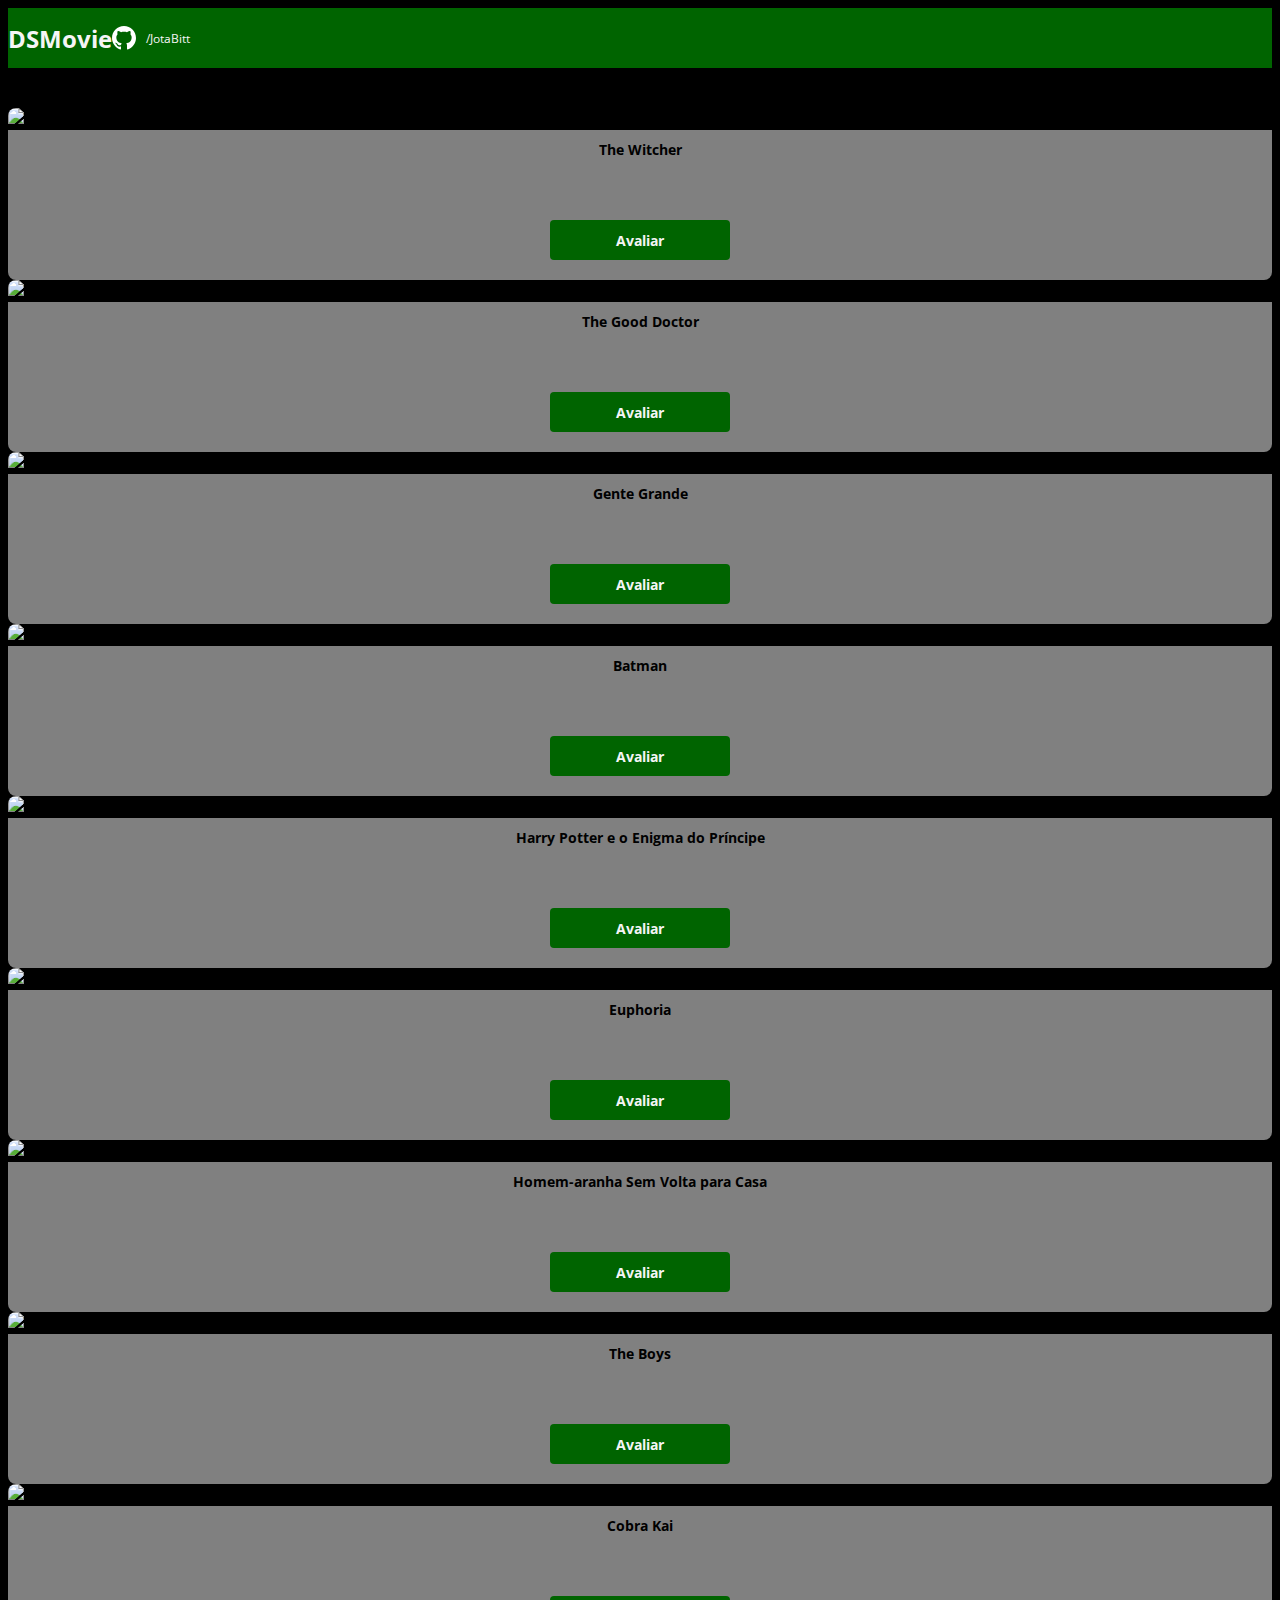
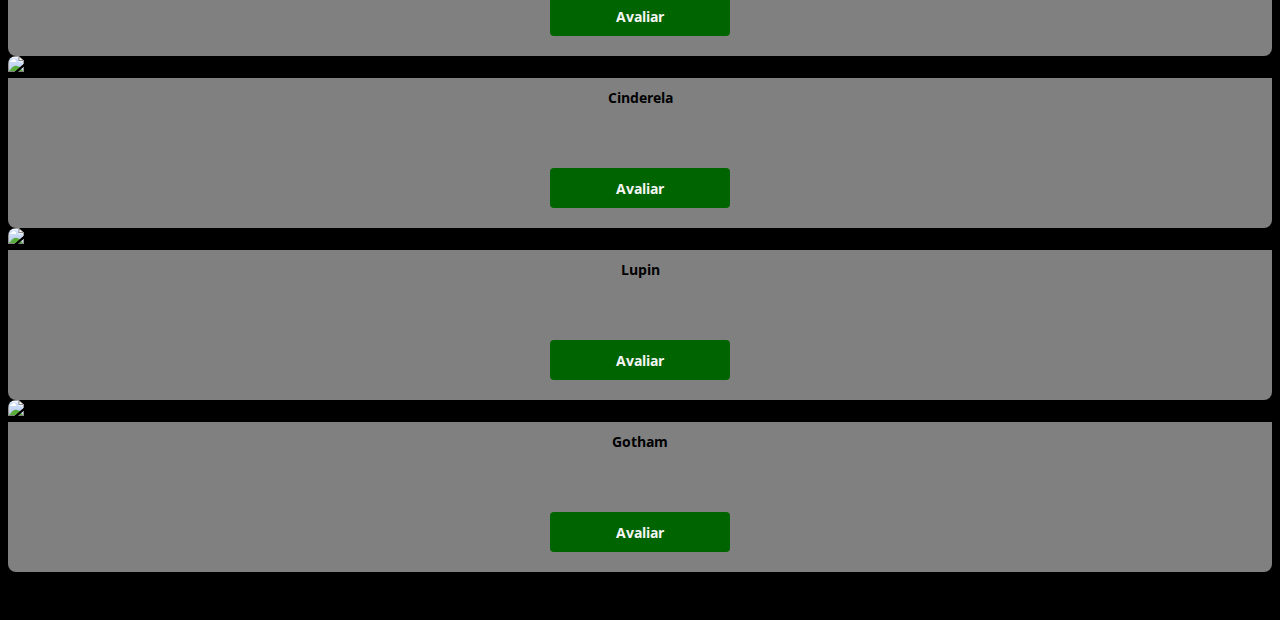
==== index.html @ 0b687ec8 "Listagem de filmes completa" ====
<!DOCTYPE html>
<html lang="pt-br">

<head>
    <meta charset="UTF-8">
    <meta http-equiv="X-UA-Compatible" content="IE=edge">
    <meta name="viewport" content="width=device-width, initial-scale=1.0">
    <title>DSMovie</title>
    <link href="https://cdn.jsdelivr.net/npm/bootstrap@5.1.3/dist/css/bootstrap.min.css" rel="stylesheet"
        integrity="sha384-1BmE4kWBq78iYhFldvKuhfTAU6auU8tT94WrHftjDbrCEXSU1oBoqyl2QvZ6jIW3" crossorigin="anonymous">

    <link rel="stylesheet" href="css/styles.css">

</head>

<body>
    <header>
        <nav class="container">
            <h1>DSMovie</h1>
            <div class="DSMovie-contact-container">
                <img src="img/Vector.svg" alt="github">
                <a href="https://github.com/JotaBitt">/JotaBitt</a>
            </div>
        </nav>
    </header>
    <main>
        <section id="DSMovie-card-list" class="container">

            <div class="row">

                <div class="col-sm-6 col-lg-4 col-xl-3 mb-3">
                    <div class="DSMovie-card">
                        <img src="https://www.themoviedb.org/t/p/w533_and_h300_bestv2/jBJWaqoSCiARWtfV0GlqHrcdidd.jpg"
                            alt="The Witcher">
                        <div class="DSMovie-card-description">
                            <h3>The Witcher</h3>
                            <a class="DSMovie-btn" href="form.html">Avaliar</a>

                        </div>
                    </div>
                </div>
                  <div class="col-sm-6 col-lg-4 col-xl-3 mb-3">
                    <div class="DSMovie-card">
                        <img src="https://www.themoviedb.org/t/p/w533_and_h300_bestv2/9OYu6oDLIidSOocW3JTGtd2Oyqy.jpg"
                            alt="The Good Doctor">
                        <div class="DSMovie-card-description">
                            <h3>The Good Doctor</h3>
                            <a class="DSMovie-btn" href="form.html">Avaliar</a>

                        </div>
                    </div>
                </div> 
                  <div class="col-sm-6 col-lg-4 col-xl-3 mb-3">
                    <div class="DSMovie-card">
                        <img src="https://www.themoviedb.org/t/p/w533_and_h300_bestv2/7dSjrpdcsRgrxXT5m9sdDUuBdoi.jpg"
                            alt="Gente Grande">
                        <div class="DSMovie-card-description">
                            <h3>Gente Grande</h3>
                            <a class="DSMovie-btn" href="form.html">Avaliar</a>

                        </div>
                    </div>
                </div> 
                  <div class="col-sm-6 col-lg-4 col-xl-3 mb-3">
                    <div class="DSMovie-card">
                        <img src="https://www.themoviedb.org/t/p/w533_and_h300_bestv2/IYUD7rAIXzBM91TT3Z5fILUS7n.jpg"
                            alt="Batman">
                        <div class="DSMovie-card-description">
                            <h3>Batman</h3>
                            <a class="DSMovie-btn" href="form.html">Avaliar</a>

                        </div>
                    </div>
                </div> 
                  <div class="col-sm-6 col-lg-4 col-xl-3 mb-3">
                    <div class="DSMovie-card">
                        <img src="https://www.themoviedb.org/t/p/w533_and_h300_bestv2/vbk5CfaAHOjQPSAcYm6AoRRz2Af.jpg"
                            alt="Harry Potter e o Enigma do Príncipe">
                        <div class="DSMovie-card-description">
                            <h3>Harry Potter e o Enigma do Príncipe</h3>
                            <a class="DSMovie-btn" href="form.html">Avaliar</a>

                        </div>
                    </div>
                </div> 
                  <div class="col-sm-6 col-lg-4 col-xl-3 mb-3">
                    <div class="DSMovie-card">
                        <img src="https://www.themoviedb.org/t/p/w533_and_h300_bestv2/9KnIzPCv9XpWA0MqmwiKBZvV1Sj.jpg"
                            alt="Euphoria">
                        <div class="DSMovie-card-description">
                            <h3>Euphoria</h3>
                            <a class="DSMovie-btn" href="form.html">Avaliar</a>

                        </div>
                    </div>
                </div>
                <div class="col-sm-6 col-lg-4 col-xl-3 mb-3">
                    <div class="DSMovie-card">
                        <img src="https://www.themoviedb.org/t/p/w533_and_h300_bestv2/uhYpkLSnlOXTQDmNnu1X4MHMt1S.jpg"
                            alt="Homem-aranha Sem Volta para Casa">
                        <div class="DSMovie-card-description">
                            <h3>Homem-aranha Sem Volta para Casa</h3>
                            <a class="DSMovie-btn" href="form.html">Avaliar</a>

                        </div>
                    </div>
                </div><div class="col-sm-6 col-lg-4 col-xl-3 mb-3">
                    <div class="DSMovie-card">
                        <img src="https://www.themoviedb.org/t/p/w533_and_h300_bestv2/mGVrXeIjyecj6TKmwPVpHlscEmw.jpg"
                            alt="The Boys">
                        <div class="DSMovie-card-description">
                            <h3>The Boys</h3>
                            <a class="DSMovie-btn" href="form.html">Avaliar</a>

                        </div>
                    </div>
                </div><div class="col-sm-6 col-lg-4 col-xl-3 mb-3">
                    <div class="DSMovie-card">
                        <img src="https://www.themoviedb.org/t/p/w533_and_h300_bestv2/g63KmFgqkvXu6WKS23V56hqEidh.jpg"
                            alt="Cobra Kai">
                        <div class="DSMovie-card-description">
                            <h3>Cobra Kai</h3>
                            <a class="DSMovie-btn" href="form.html">Avaliar</a>

                        </div>
                    </div>
                </div><div class="col-sm-6 col-lg-4 col-xl-3 mb-3">
                    <div class="DSMovie-card">
                        <img src="https://www.themoviedb.org/t/p/w533_and_h300_bestv2/q7vmCCmyiHnuKGMzHZlr0fD44b9.jpg"
                            alt="Cinderela">
                        <div class="DSMovie-card-description">
                            <h3>Cinderela</h3>
                            <a class="DSMovie-btn" href="form.html">Avaliar</a>

                        </div>
                    </div>
                </div><div class="col-sm-6 col-lg-4 col-xl-3 mb-3">
                    <div class="DSMovie-card">
                        <img src="https://www.themoviedb.org/t/p/w533_and_h300_bestv2/aY7zv2pfk9H0QxaaL3PBjvalbKQ.jpg"
                            alt="Lupin">
                        <div class="DSMovie-card-description">
                            <h3>Lupin</h3>
                            <a class="DSMovie-btn" href="form.html">Avaliar</a>

                        </div>
                    </div>
                </div><div class="col-sm-6 col-lg-4 col-xl-3 mb-3">
                    <div class="DSMovie-card">
                        <img src="https://www.themoviedb.org/t/p/w533_and_h300_bestv2/4wF8fEJhQiK1nsRtKAnNRR7O65S.jpg"
                            alt="Gotham">
                        <div class="DSMovie-card-description">
                            <h3>Gotham</h3>
                            <a class="DSMovie-btn" href="form.html">Avaliar</a>

                        </div>
                    </div>
                </div>
            </div>

        </section>
    </main>

</body>



</html>
---- css/styles.css ----
@import url('https://fonts.googleapis.com/css2?family=Open+Sans:ital,wght@0,400;0,700;1,300&display=swap');
:root {
--bg-black:black ;
--color-primary: darkgreen;
--white:whitesmoke;
--grey: grey;
}
* { 
    box-sizing: border-box;
    font-family: 'Open Sans', sans-serif;}
    html, body{
        background-color: var(--bg-black); }

        h1, h2, h3,h4,h5,h6{margin:0}
    nav {
        display: flex; align-items: center;
        justify-content: space-between;    }

        nav h1 {
            font-size: 24px;
            font-weight: 700;
        }
        nav a {
            font-size: 12px;
            font-weight: 400;
        }
    header{background-color: var(--color-primary);
      color: var(--white);
      height: 60px;
      display: flex;
      align-items: center;
    }

    a, a:hover { text-decoration: none;
        color: unset;
    }
    .DSMovie-contact-container {
        display: flex;
        align-items: center;
    }
   .DSMovie-contact-container img {
       margin-right: 10px;
   }

   #DSMovie-card-list {
       padding: 40px 0;
   }

   .DSMovie-card {
       width: 100%;
      
   }
   .DSMovie-card img {
       border-radius: 8px 8px 0 0;
      width: 100%;
   }
   .DSMovie-card-description {
    background-color: var(--grey);
       padding: 10px 20px 20px 20px;
       display: flex;
       flex-direction: column;
       align-items: center;
       justify-content: space-between;
       border-radius: 0 0 8px 8px;
       min-height: 150px;

   }
   .DSMovie-card-description h3 {
   
       margin-bottom: 25px;
       font-size: 14px;
       font-weight:700
   }
   .DSMovie-btn, .DSMovie-btn:hover {
       height: 40px;
       width: 180px;
       background-color: var(--color-primary);
       color: var(--white);
       font-size: 14px;
       font-weight: 700;
       display: flex;
       align-items: center;
       justify-content: center;
       border-radius: 4px;
   }
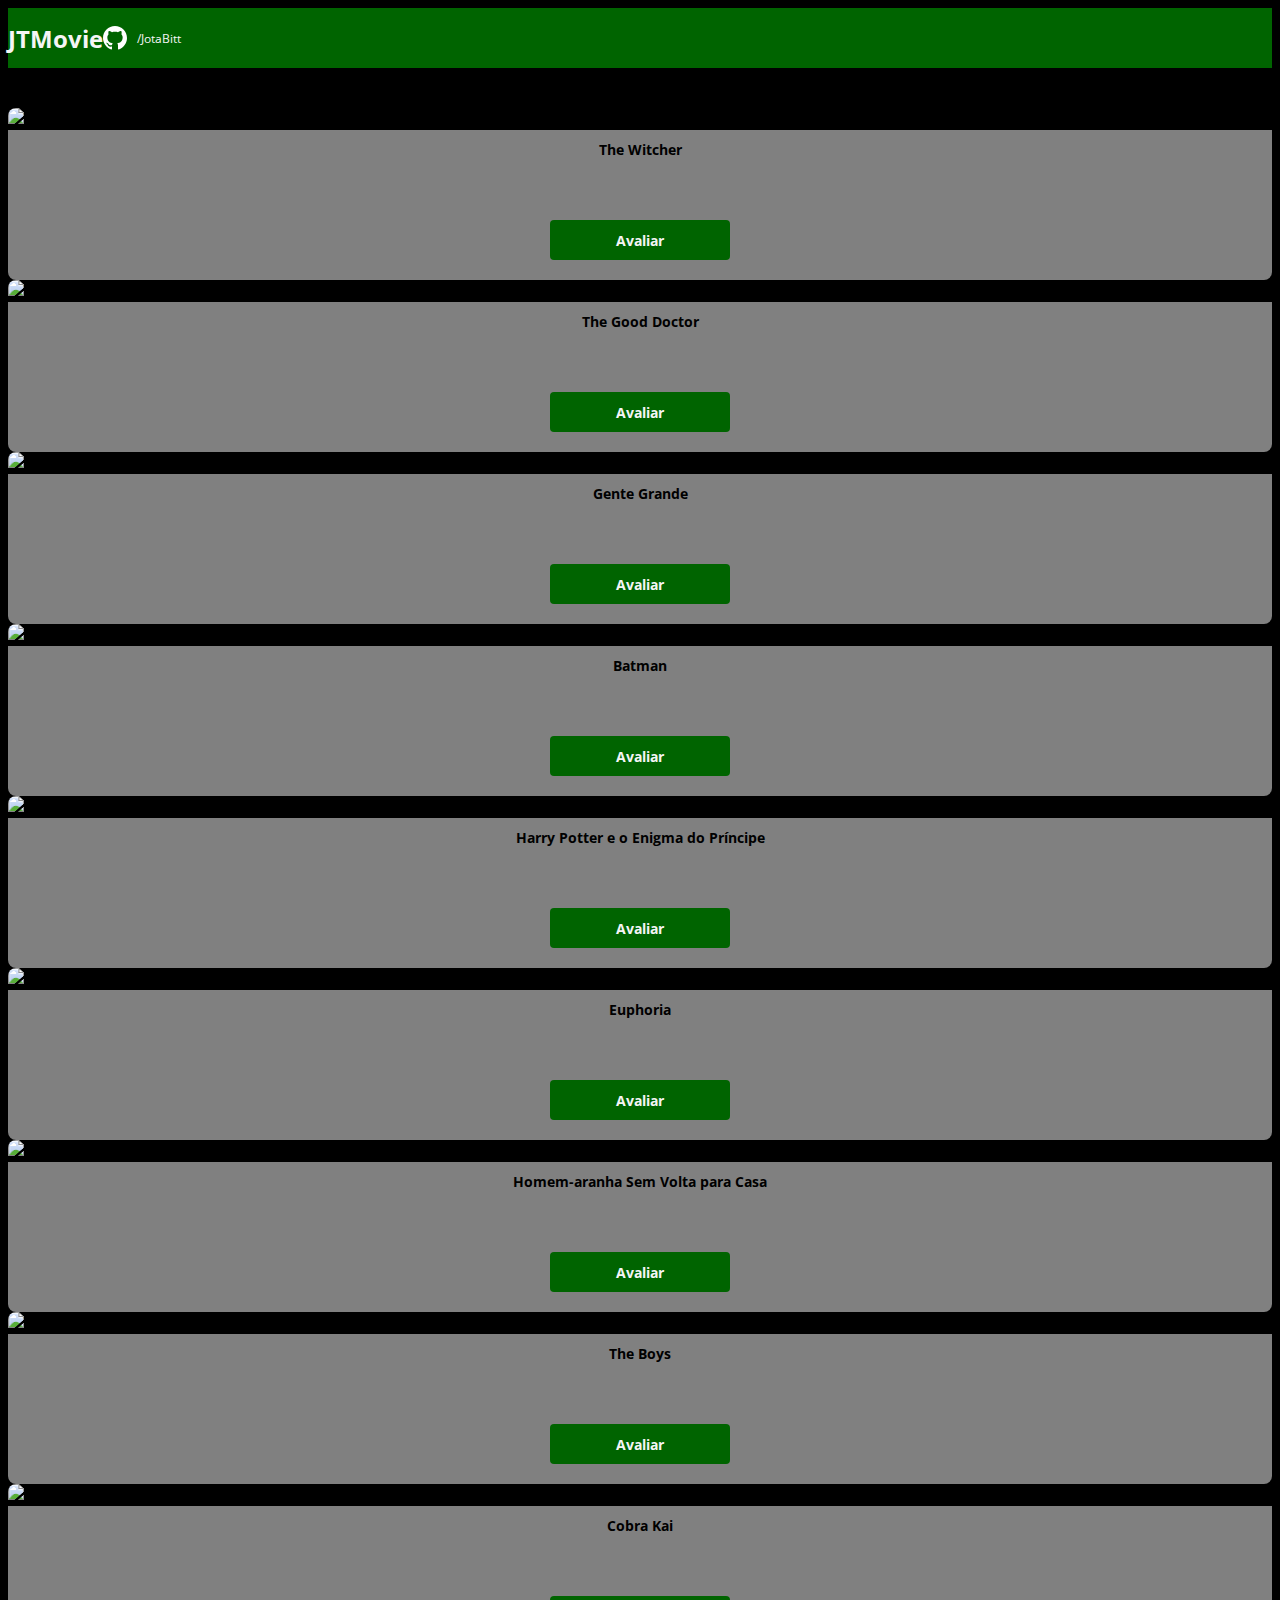
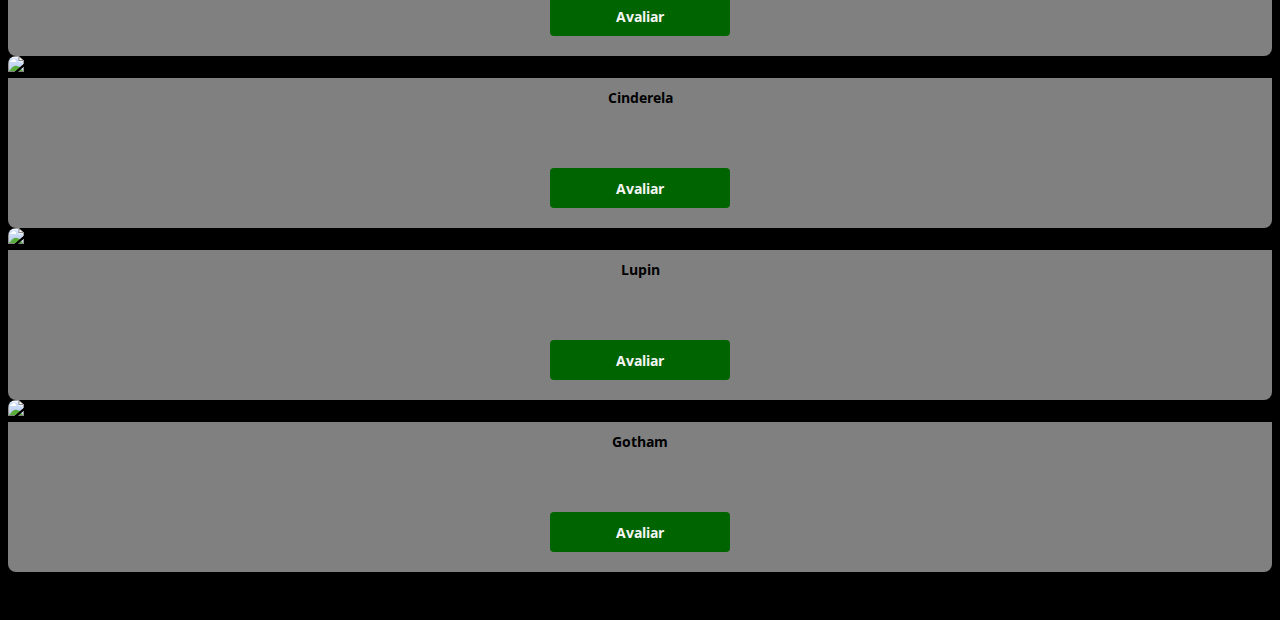
==== commit e4fd596e: "Formulario PARTE 1" ====
--- a/index.html
+++ b/index.html
@@ -16,7 +16,7 @@
 <body>
     <header>
         <nav class="container">
-            <h1>DSMovie</h1>
+            <h1>JTMovie</h1>
             <div class="DSMovie-contact-container">
                 <img src="img/Vector.svg" alt="github">
                 <a href="https://github.com/JotaBitt">/JotaBitt</a>
@@ -39,7 +39,7 @@
                         </div>
                     </div>
                 </div>
-                  <div class="col-sm-6 col-lg-4 col-xl-3 mb-3">
+                <div class="col-sm-6 col-lg-4 col-xl-3 mb-3">
                     <div class="DSMovie-card">
                         <img src="https://www.themoviedb.org/t/p/w533_and_h300_bestv2/9OYu6oDLIidSOocW3JTGtd2Oyqy.jpg"
                             alt="The Good Doctor">
@@ -49,8 +49,8 @@
 
                         </div>
                     </div>
-                </div> 
-                  <div class="col-sm-6 col-lg-4 col-xl-3 mb-3">
+                </div>
+                <div class="col-sm-6 col-lg-4 col-xl-3 mb-3">
                     <div class="DSMovie-card">
                         <img src="https://www.themoviedb.org/t/p/w533_and_h300_bestv2/7dSjrpdcsRgrxXT5m9sdDUuBdoi.jpg"
                             alt="Gente Grande">
@@ -60,8 +60,8 @@
 
                         </div>
                     </div>
-                </div> 
-                  <div class="col-sm-6 col-lg-4 col-xl-3 mb-3">
+                </div>
+                <div class="col-sm-6 col-lg-4 col-xl-3 mb-3">
                     <div class="DSMovie-card">
                         <img src="https://www.themoviedb.org/t/p/w533_and_h300_bestv2/IYUD7rAIXzBM91TT3Z5fILUS7n.jpg"
                             alt="Batman">
@@ -71,8 +71,8 @@
 
                         </div>
                     </div>
-                </div> 
-                  <div class="col-sm-6 col-lg-4 col-xl-3 mb-3">
+                </div>
+                <div class="col-sm-6 col-lg-4 col-xl-3 mb-3">
                     <div class="DSMovie-card">
                         <img src="https://www.themoviedb.org/t/p/w533_and_h300_bestv2/vbk5CfaAHOjQPSAcYm6AoRRz2Af.jpg"
                             alt="Harry Potter e o Enigma do Príncipe">
@@ -82,8 +82,8 @@
 
                         </div>
                     </div>
-                </div> 
-                  <div class="col-sm-6 col-lg-4 col-xl-3 mb-3">
+                </div>
+                <div class="col-sm-6 col-lg-4 col-xl-3 mb-3">
                     <div class="DSMovie-card">
                         <img src="https://www.themoviedb.org/t/p/w533_and_h300_bestv2/9KnIzPCv9XpWA0MqmwiKBZvV1Sj.jpg"
                             alt="Euphoria">
@@ -104,7 +104,8 @@
 
                         </div>
                     </div>
-                </div><div class="col-sm-6 col-lg-4 col-xl-3 mb-3">
+                </div>
+                <div class="col-sm-6 col-lg-4 col-xl-3 mb-3">
                     <div class="DSMovie-card">
                         <img src="https://www.themoviedb.org/t/p/w533_and_h300_bestv2/mGVrXeIjyecj6TKmwPVpHlscEmw.jpg"
                             alt="The Boys">
@@ -114,7 +115,8 @@
 
                         </div>
                     </div>
-                </div><div class="col-sm-6 col-lg-4 col-xl-3 mb-3">
+                </div>
+                <div class="col-sm-6 col-lg-4 col-xl-3 mb-3">
                     <div class="DSMovie-card">
                         <img src="https://www.themoviedb.org/t/p/w533_and_h300_bestv2/g63KmFgqkvXu6WKS23V56hqEidh.jpg"
                             alt="Cobra Kai">
@@ -124,7 +126,8 @@
 
                         </div>
                     </div>
-                </div><div class="col-sm-6 col-lg-4 col-xl-3 mb-3">
+                </div>
+                <div class="col-sm-6 col-lg-4 col-xl-3 mb-3">
                     <div class="DSMovie-card">
                         <img src="https://www.themoviedb.org/t/p/w533_and_h300_bestv2/q7vmCCmyiHnuKGMzHZlr0fD44b9.jpg"
                             alt="Cinderela">
@@ -134,7 +137,8 @@
 
                         </div>
                     </div>
-                </div><div class="col-sm-6 col-lg-4 col-xl-3 mb-3">
+                </div>
+                <div class="col-sm-6 col-lg-4 col-xl-3 mb-3">
                     <div class="DSMovie-card">
                         <img src="https://www.themoviedb.org/t/p/w533_and_h300_bestv2/aY7zv2pfk9H0QxaaL3PBjvalbKQ.jpg"
                             alt="Lupin">
@@ -144,7 +148,8 @@
 
                         </div>
                     </div>
-                </div><div class="col-sm-6 col-lg-4 col-xl-3 mb-3">
+                </div>
+                <div class="col-sm-6 col-lg-4 col-xl-3 mb-3">
                     <div class="DSMovie-card">
                         <img src="https://www.themoviedb.org/t/p/w533_and_h300_bestv2/4wF8fEJhQiK1nsRtKAnNRR7O65S.jpg"
                             alt="Gotham">
--- a/css/styles.css
+++ b/css/styles.css
@@ -82,4 +82,8 @@
        align-items: center;
        justify-content: center;
        border-radius: 4px;
+   }
+   .DSMovie-form-container {
+       padding: 40px 0;
+       max-width: 480px;
    }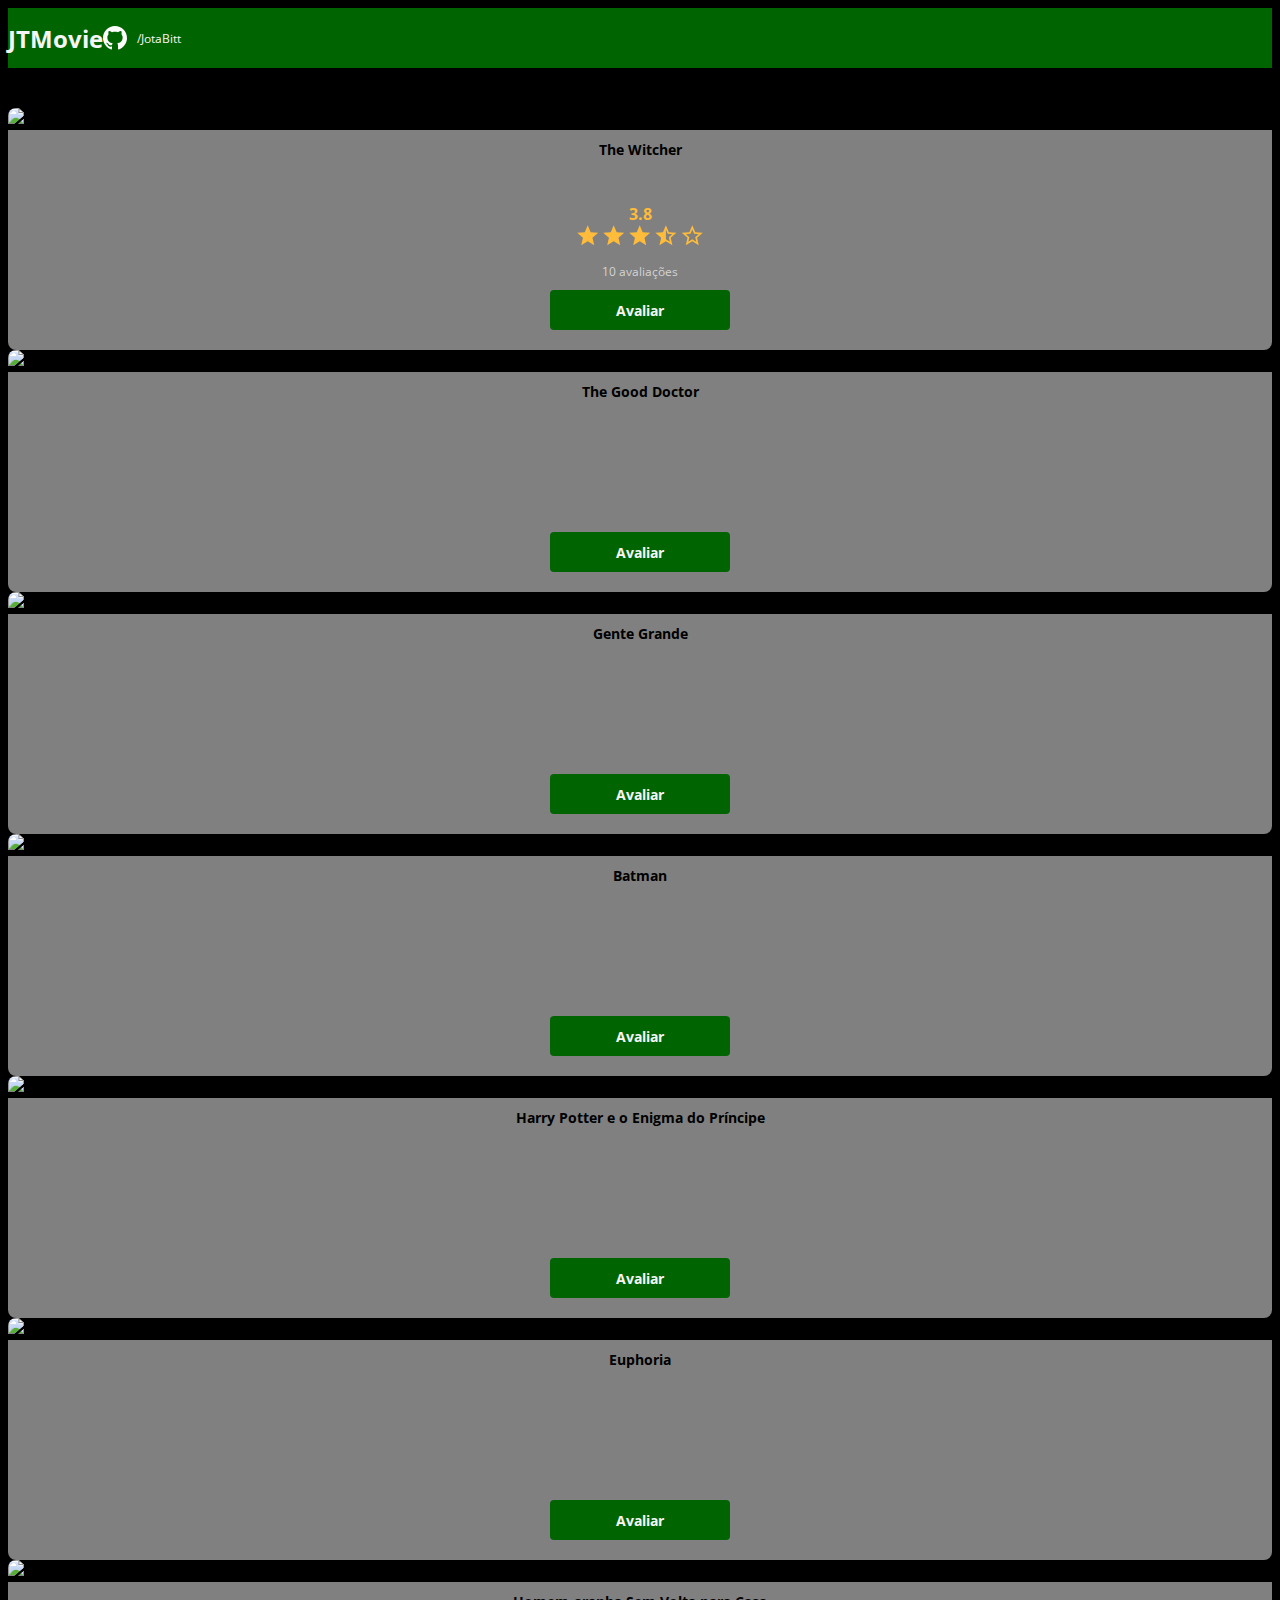
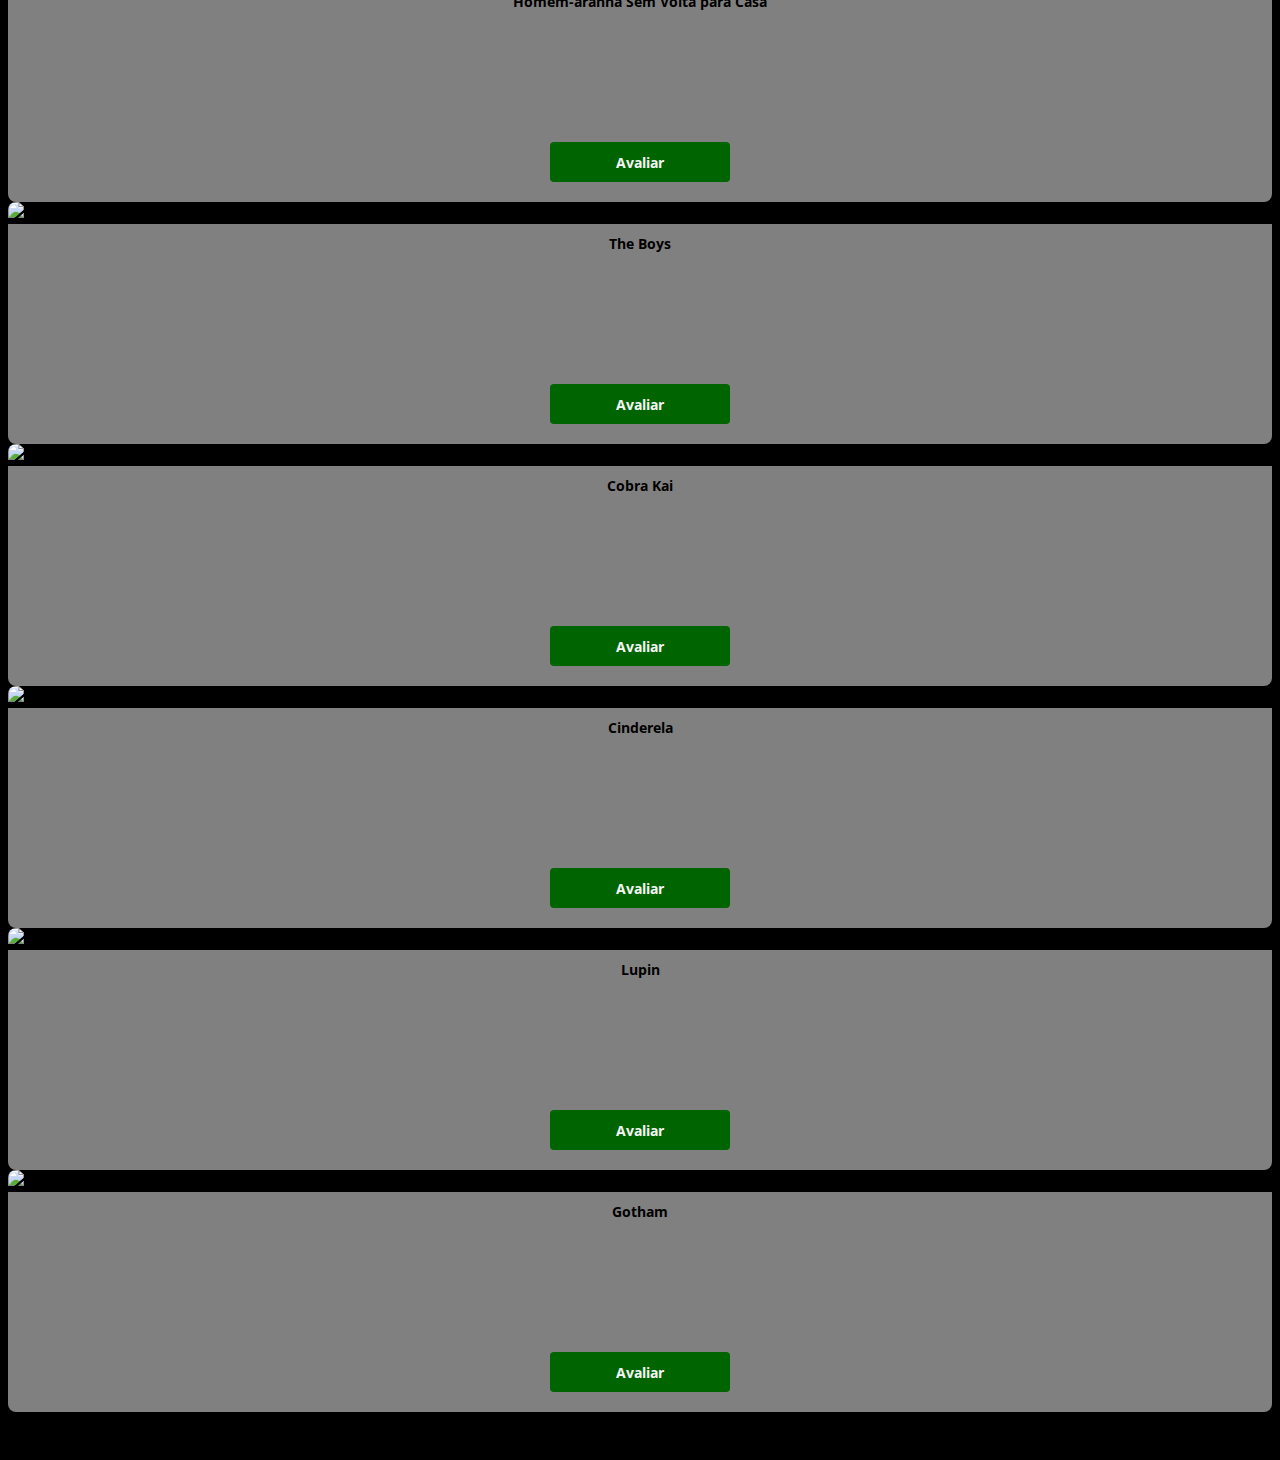
==== commit d02455af: "Avaliação com Estrelas" ====
--- a/index.html
+++ b/index.html
@@ -18,7 +18,7 @@
         <nav class="container">
             <h1>JTMovie</h1>
             <div class="DSMovie-contact-container">
-                <img src="img/Vector.svg" alt="github">
+                <img src="img/github.svg" alt="github">
                 <a href="https://github.com/JotaBitt">/JotaBitt</a>
             </div>
         </nav>
@@ -34,7 +34,21 @@
                             alt="The Witcher">
                         <div class="DSMovie-card-description">
                             <h3>The Witcher</h3>
-                            <a class="DSMovie-btn" href="form.html">Avaliar</a>
+
+                            <div class="DSMovie-card-description-bottom">
+                                <h4>3.8</h4>
+                                <div>
+                                    <img src="img/star-full.svg" alt="star">
+                                    <img src="img/star-full.svg" alt="star">
+                                    <img src="img/star-full.svg" alt="star">
+                                    <img src="img/star-half.svg" alt="star">
+                                    <img src="img/star-empty.svg" alt="star">
+                                </div>
+                                <p>10 avaliações</p>
+                                <a class="DSMovie-btn" href="form.html">Avaliar</a>
+                            </div>    
+
+                           
 
                         </div>
                     </div>
--- a/css/styles.css
+++ b/css/styles.css
@@ -4,6 +4,10 @@
 --color-primary: darkgreen;
 --white:whitesmoke;
 --grey: grey;
+--text-color:lightgrey;
+--star-yellow: #FFBB3A;
+
+
 }
 * { 
     box-sizing: border-box;
@@ -62,7 +66,7 @@
        align-items: center;
        justify-content: space-between;
        border-radius: 0 0 8px 8px;
-       min-height: 150px;
+       min-height: 220px;
 
    }
    .DSMovie-card-description h3 {
@@ -71,6 +75,31 @@
        font-size: 14px;
        font-weight:700
    }
+
+   .DSMovie-card-description-bottom {
+       display: flex;
+       flex-direction: column;
+       align-items: center;
+   }
+
+   .DSMovie-card-description-bottom h4 {
+       font-size: 16px;
+       font-weight: 700;
+       color: var(--star-yellow);
+   }
+
+   .DSMovie-card-description-bottom img {
+       width: 22px;
+       
+   }
+
+   .DSMovie-card-description-bottom p {
+       font-size: 12px;
+       font-weight: 400;
+       color: var(--text-color);
+       margin-bottom: 10px;
+   }
+
    .DSMovie-btn, .DSMovie-btn:hover {
        height: 40px;
        width: 180px;
@@ -82,8 +111,44 @@
        align-items: center;
        justify-content: center;
        border-radius: 4px;
+       border: 0;
    }
    .DSMovie-form-container {
        padding: 40px 0;
        max-width: 480px;
-   }+   }
+
+   .DSMovie-form-description {
+       background-color: var(--grey);
+       padding: 20px;
+       display: flex;
+       flex-direction: column;
+       align-items: center;
+       border-radius: 0 0 8px 8px;
+   }
+
+   .DSMovie-form {
+    width: 100%;
+   }
+
+   .DSMovie-form-description h3 {
+       font-size: 13px;
+       font-weight: 700;
+       margin-bottom: 20px;
+   }
+   
+   .DSMovie-form-group {
+       margin-bottom: 20px;
+   }
+   .DSMovie-form-group label {
+       font-size: 12px;
+       color: var(--text-color)
+   }
+
+   .DSMovie-form-btn-container {
+       height: 100px;
+       display: flex;
+       flex-direction: column;
+       align-items: center;
+       justify-content: space-between;
+   }  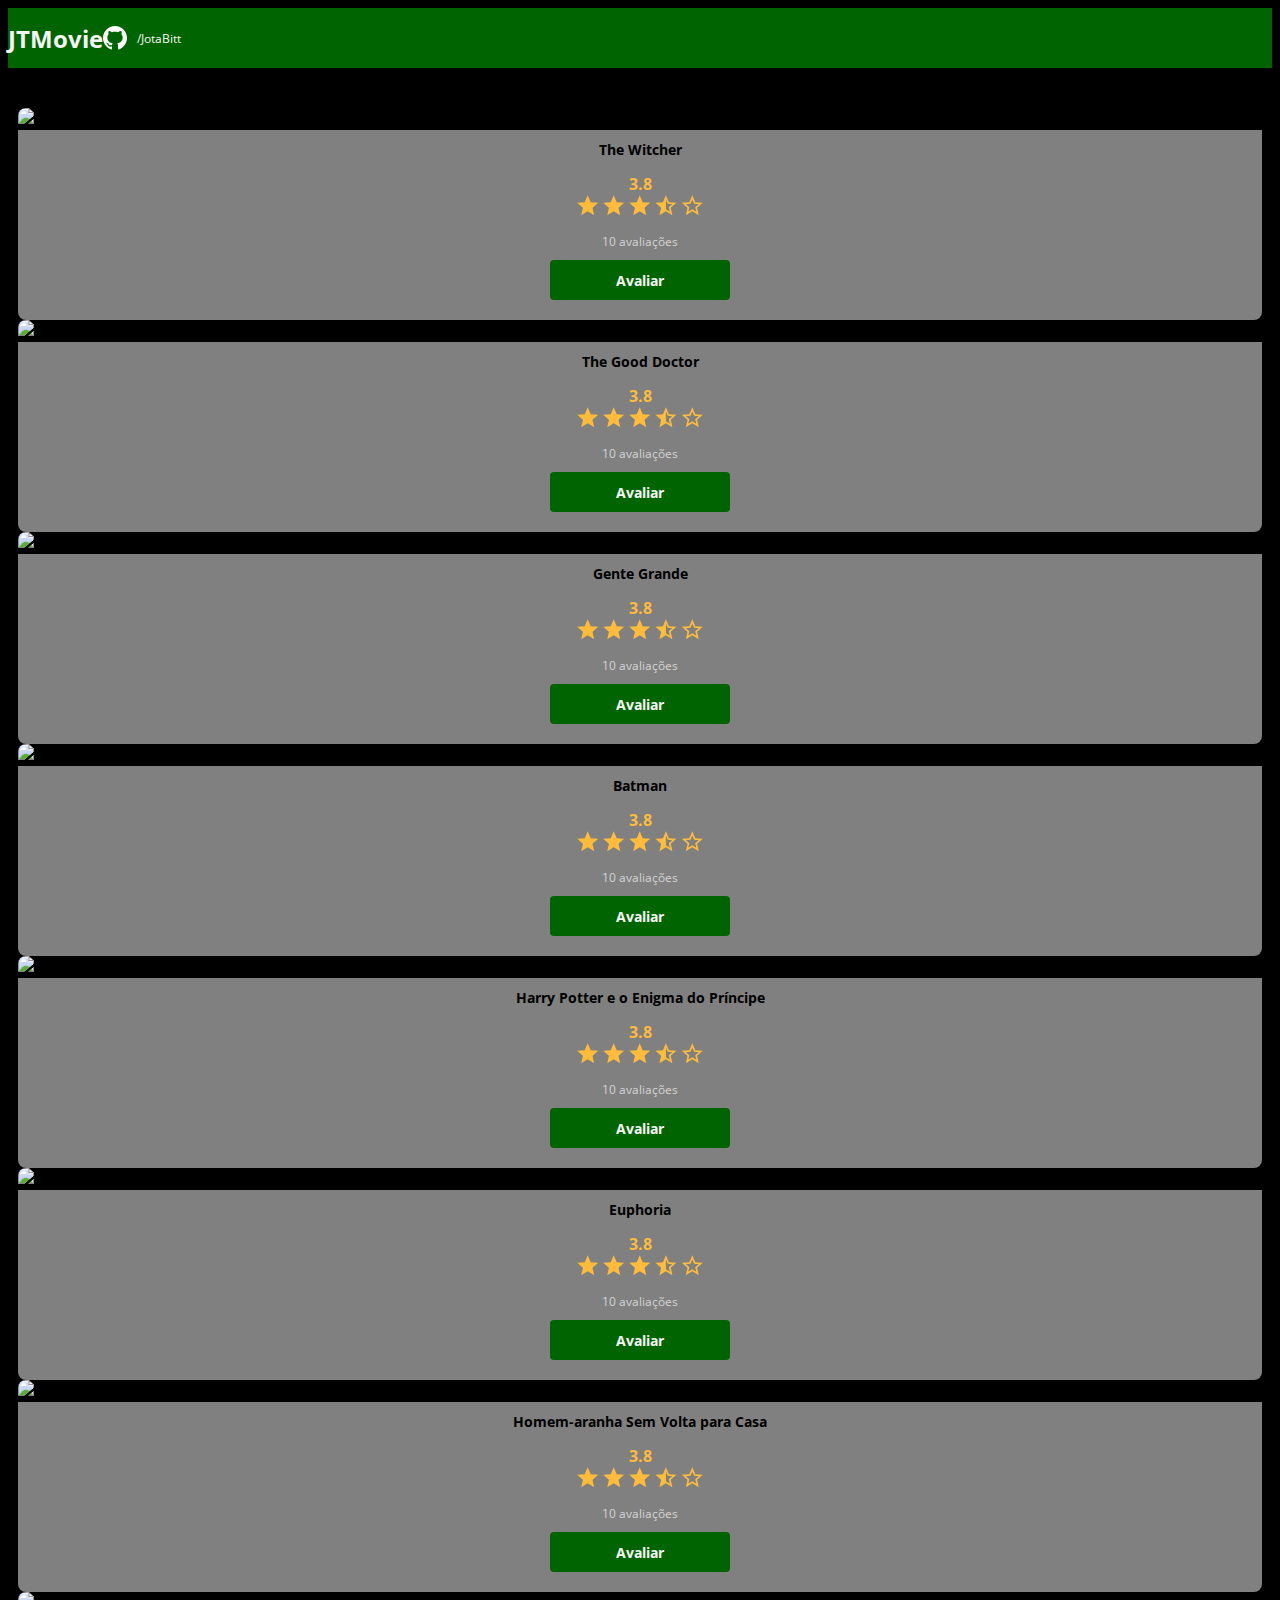
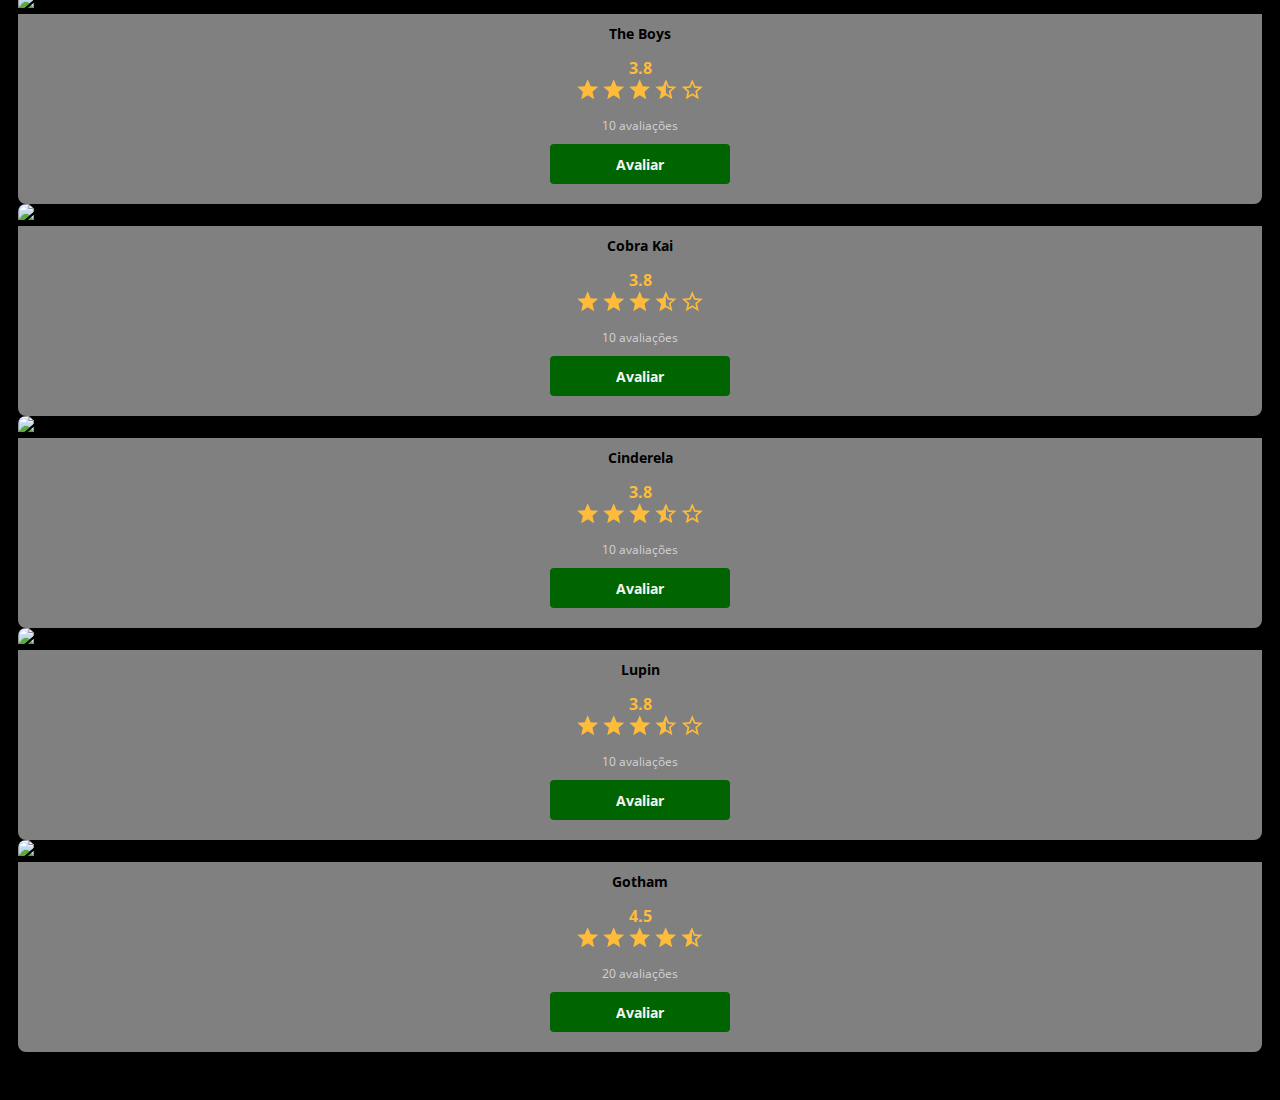
==== commit eecec6a6: "Polimento da Avaliação" ====
--- a/index.html
+++ b/index.html
@@ -46,9 +46,7 @@
                                 </div>
                                 <p>10 avaliações</p>
                                 <a class="DSMovie-btn" href="form.html">Avaliar</a>
-                            </div>    
-
-                           
+                            </div>
 
                         </div>
                     </div>
@@ -59,7 +57,19 @@
                             alt="The Good Doctor">
                         <div class="DSMovie-card-description">
                             <h3>The Good Doctor</h3>
-                            <a class="DSMovie-btn" href="form.html">Avaliar</a>
+
+                            <div class="DSMovie-card-description-bottom">
+                                <h4>3.8</h4>
+                                <div>
+                                    <img src="img/star-full.svg" alt="star">
+                                    <img src="img/star-full.svg" alt="star">
+                                    <img src="img/star-full.svg" alt="star">
+                                    <img src="img/star-half.svg" alt="star">
+                                    <img src="img/star-empty.svg" alt="star">
+                                </div>
+                                <p>10 avaliações</p>
+                                <a class="DSMovie-btn" href="form.html">Avaliar</a>
+                            </div>
 
                         </div>
                     </div>
@@ -70,7 +80,20 @@
                             alt="Gente Grande">
                         <div class="DSMovie-card-description">
                             <h3>Gente Grande</h3>
-                            <a class="DSMovie-btn" href="form.html">Avaliar</a>
+
+                            <div class="DSMovie-card-description-bottom">
+                                <h4>3.8</h4>
+                                <div>
+                                    <img src="img/star-full.svg" alt="star">
+                                    <img src="img/star-full.svg" alt="star">
+                                    <img src="img/star-full.svg" alt="star">
+                                    <img src="img/star-half.svg" alt="star">
+                                    <img src="img/star-empty.svg" alt="star">
+                                </div>
+                                <p>10 avaliações</p>
+                                <a class="DSMovie-btn" href="form.html">Avaliar</a>
+                            </div>
+
 
                         </div>
                     </div>
@@ -81,7 +104,20 @@
                             alt="Batman">
                         <div class="DSMovie-card-description">
                             <h3>Batman</h3>
-                            <a class="DSMovie-btn" href="form.html">Avaliar</a>
+                            
+                            <div class="DSMovie-card-description-bottom">
+                                <h4>3.8</h4>
+                                <div>
+                                    <img src="img/star-full.svg" alt="star">
+                                    <img src="img/star-full.svg" alt="star">
+                                    <img src="img/star-full.svg" alt="star">
+                                    <img src="img/star-half.svg" alt="star">
+                                    <img src="img/star-empty.svg" alt="star">
+                                </div>
+                                <p>10 avaliações</p>
+                                <a class="DSMovie-btn" href="form.html">Avaliar</a>
+                            </div>
+
 
                         </div>
                     </div>
@@ -92,7 +128,20 @@
                             alt="Harry Potter e o Enigma do Príncipe">
                         <div class="DSMovie-card-description">
                             <h3>Harry Potter e o Enigma do Príncipe</h3>
-                            <a class="DSMovie-btn" href="form.html">Avaliar</a>
+                           
+                            <div class="DSMovie-card-description-bottom">
+                                <h4>3.8</h4>
+                                <div>
+                                    <img src="img/star-full.svg" alt="star">
+                                    <img src="img/star-full.svg" alt="star">
+                                    <img src="img/star-full.svg" alt="star">
+                                    <img src="img/star-half.svg" alt="star">
+                                    <img src="img/star-empty.svg" alt="star">
+                                </div>
+                                <p>10 avaliações</p>
+                                <a class="DSMovie-btn" href="form.html">Avaliar</a>
+                            </div>
+
 
                         </div>
                     </div>
@@ -103,7 +152,20 @@
                             alt="Euphoria">
                         <div class="DSMovie-card-description">
                             <h3>Euphoria</h3>
-                            <a class="DSMovie-btn" href="form.html">Avaliar</a>
+                            
+                            <div class="DSMovie-card-description-bottom">
+                                <h4>3.8</h4>
+                                <div>
+                                    <img src="img/star-full.svg" alt="star">
+                                    <img src="img/star-full.svg" alt="star">
+                                    <img src="img/star-full.svg" alt="star">
+                                    <img src="img/star-half.svg" alt="star">
+                                    <img src="img/star-empty.svg" alt="star">
+                                </div>
+                                <p>10 avaliações</p>
+                                <a class="DSMovie-btn" href="form.html">Avaliar</a>
+                            </div>
+
 
                         </div>
                     </div>
@@ -114,7 +176,20 @@
                             alt="Homem-aranha Sem Volta para Casa">
                         <div class="DSMovie-card-description">
                             <h3>Homem-aranha Sem Volta para Casa</h3>
-                            <a class="DSMovie-btn" href="form.html">Avaliar</a>
+                           
+                            <div class="DSMovie-card-description-bottom">
+                                <h4>3.8</h4>
+                                <div>
+                                    <img src="img/star-full.svg" alt="star">
+                                    <img src="img/star-full.svg" alt="star">
+                                    <img src="img/star-full.svg" alt="star">
+                                    <img src="img/star-half.svg" alt="star">
+                                    <img src="img/star-empty.svg" alt="star">
+                                </div>
+                                <p>10 avaliações</p>
+                                <a class="DSMovie-btn" href="form.html">Avaliar</a>
+                            </div>
+
 
                         </div>
                     </div>
@@ -125,7 +200,20 @@
                             alt="The Boys">
                         <div class="DSMovie-card-description">
                             <h3>The Boys</h3>
-                            <a class="DSMovie-btn" href="form.html">Avaliar</a>
+                           
+                            <div class="DSMovie-card-description-bottom">
+                                <h4>3.8</h4>
+                                <div>
+                                    <img src="img/star-full.svg" alt="star">
+                                    <img src="img/star-full.svg" alt="star">
+                                    <img src="img/star-full.svg" alt="star">
+                                    <img src="img/star-half.svg" alt="star">
+                                    <img src="img/star-empty.svg" alt="star">
+                                </div>
+                                <p>10 avaliações</p>
+                                <a class="DSMovie-btn" href="form.html">Avaliar</a>
+                            </div>
+
 
                         </div>
                     </div>
@@ -136,7 +224,20 @@
                             alt="Cobra Kai">
                         <div class="DSMovie-card-description">
                             <h3>Cobra Kai</h3>
-                            <a class="DSMovie-btn" href="form.html">Avaliar</a>
+                            
+                            <div class="DSMovie-card-description-bottom">
+                                <h4>3.8</h4>
+                                <div>
+                                    <img src="img/star-full.svg" alt="star">
+                                    <img src="img/star-full.svg" alt="star">
+                                    <img src="img/star-full.svg" alt="star">
+                                    <img src="img/star-half.svg" alt="star">
+                                    <img src="img/star-empty.svg" alt="star">
+                                </div>
+                                <p>10 avaliações</p>
+                                <a class="DSMovie-btn" href="form.html">Avaliar</a>
+                            </div>
+
 
                         </div>
                     </div>
@@ -147,7 +248,20 @@
                             alt="Cinderela">
                         <div class="DSMovie-card-description">
                             <h3>Cinderela</h3>
-                            <a class="DSMovie-btn" href="form.html">Avaliar</a>
+                            
+                            <div class="DSMovie-card-description-bottom">
+                                <h4>3.8</h4>
+                                <div>
+                                    <img src="img/star-full.svg" alt="star">
+                                    <img src="img/star-full.svg" alt="star">
+                                    <img src="img/star-full.svg" alt="star">
+                                    <img src="img/star-half.svg" alt="star">
+                                    <img src="img/star-empty.svg" alt="star">
+                                </div>
+                                <p>10 avaliações</p>
+                                <a class="DSMovie-btn" href="form.html">Avaliar</a>
+                            </div>
+
 
                         </div>
                     </div>
@@ -158,7 +272,20 @@
                             alt="Lupin">
                         <div class="DSMovie-card-description">
                             <h3>Lupin</h3>
-                            <a class="DSMovie-btn" href="form.html">Avaliar</a>
+                            
+                            <div class="DSMovie-card-description-bottom">
+                                <h4>3.8</h4>
+                                <div>
+                                    <img src="img/star-full.svg" alt="star">
+                                    <img src="img/star-full.svg" alt="star">
+                                    <img src="img/star-full.svg" alt="star">
+                                    <img src="img/star-half.svg" alt="star">
+                                    <img src="img/star-empty.svg" alt="star">
+                                </div>
+                                <p>10 avaliações</p>
+                                <a class="DSMovie-btn" href="form.html">Avaliar</a>
+                            </div>
+
 
                         </div>
                     </div>
@@ -169,7 +296,19 @@
                             alt="Gotham">
                         <div class="DSMovie-card-description">
                             <h3>Gotham</h3>
-                            <a class="DSMovie-btn" href="form.html">Avaliar</a>
+                            
+                            <div class="DSMovie-card-description-bottom">
+                                <h4>4.5</h4>
+                                <div>
+                                    <img src="img/star-full.svg" alt="star">
+                                    <img src="img/star-full.svg" alt="star">
+                                    <img src="img/star-full.svg" alt="star">
+                                    <img src="img/star-full.svg" alt="star">
+                                    <img src="img/star-half.svg" alt="star">
+                                </div>
+                                <p>20 avaliações</p>
+                                <a class="DSMovie-btn" href="form.html">Avaliar</a>
+                            </div>
 
                         </div>
                     </div>
--- a/css/styles.css
+++ b/css/styles.css
@@ -47,7 +47,7 @@
    }
 
    #DSMovie-card-list {
-       padding: 40px 0;
+       padding: 40px 10px;
    }
 
    .DSMovie-card {
@@ -66,12 +66,12 @@
        align-items: center;
        justify-content: space-between;
        border-radius: 0 0 8px 8px;
-       min-height: 220px;
+       min-height: 190px;
 
    }
    .DSMovie-card-description h3 {
    
-       margin-bottom: 25px;
+       margin-bottom: 10px;
        font-size: 14px;
        font-weight:700
    }
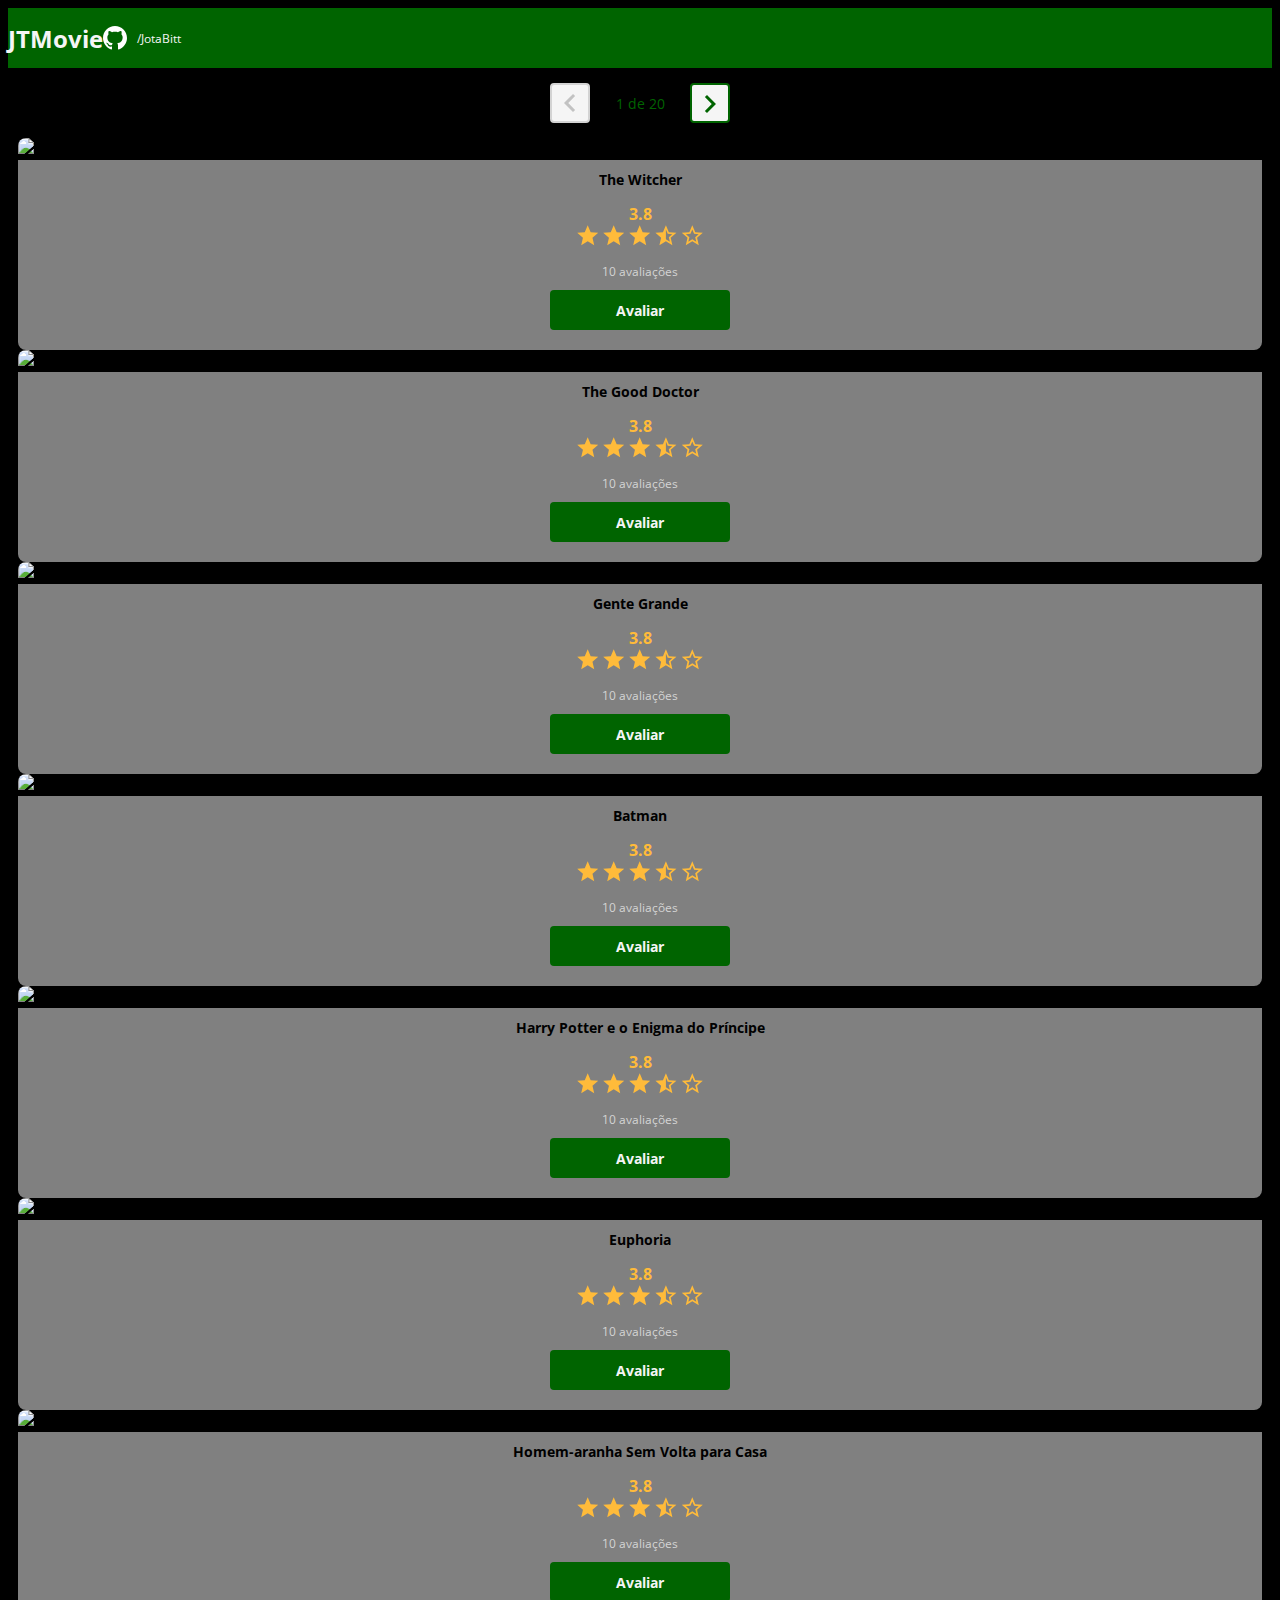
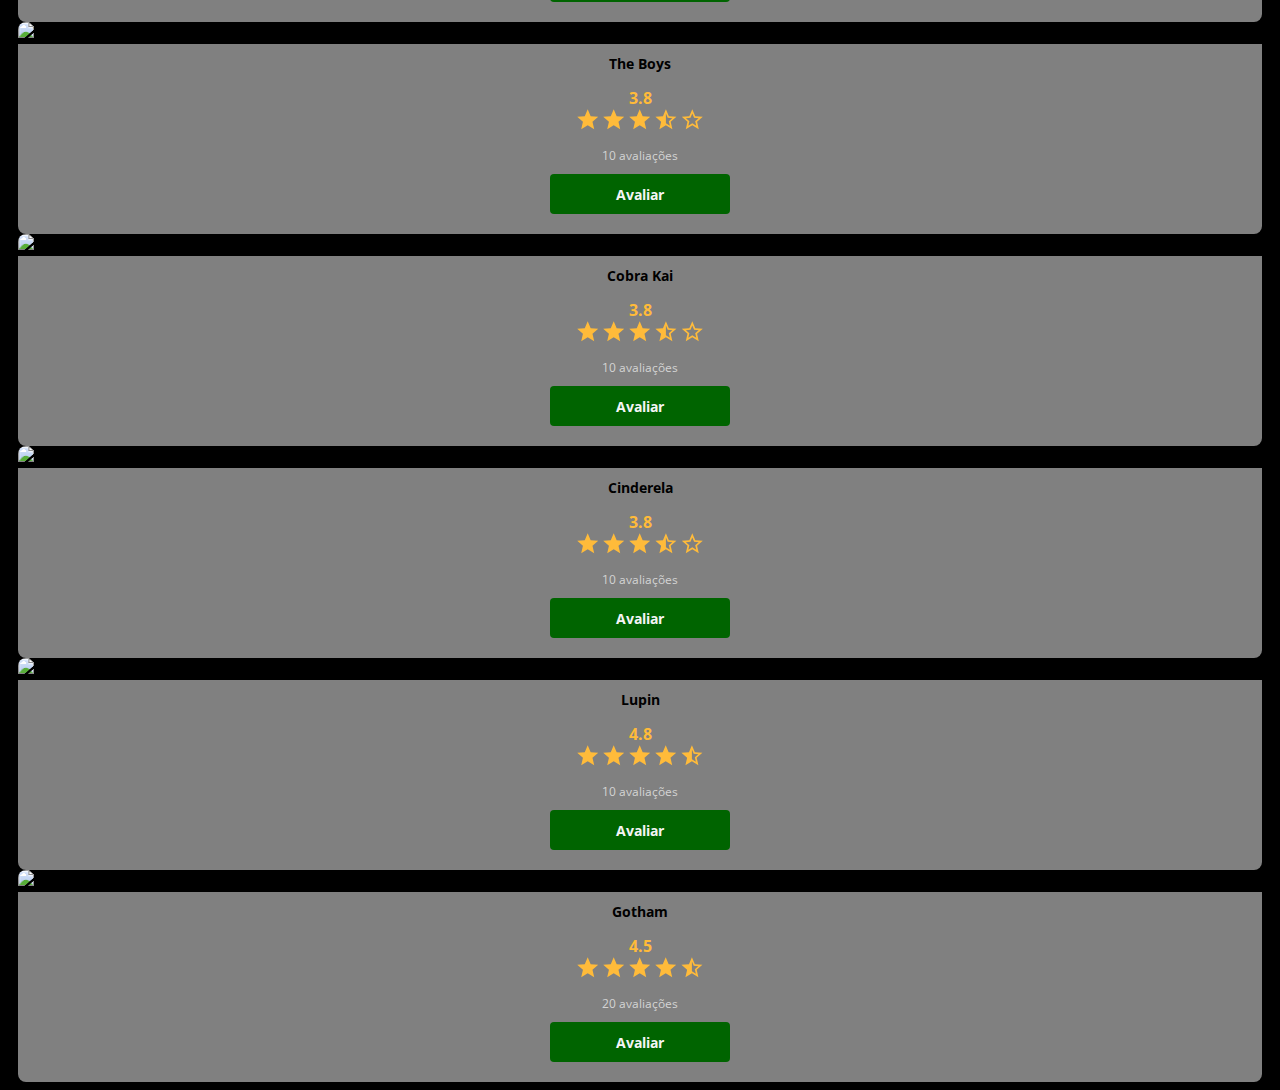
==== commit 2b53e3ad: "Componente de paginação" ====
--- a/index.html
+++ b/index.html
@@ -26,6 +26,20 @@
     <main>
         <section id="DSMovie-card-list" class="container">
 
+            <div class="DSMovie-pagination-container">
+                <div class="DSMovie-pagination-box">
+                    <button disabled>
+                        <img src="img/arrow.svg" alt="voltar">
+                    </button>
+                    <p>1 de 20</p>
+                    <button>
+                        <img class="DSMovie-flip-horizontal" src="img/arrow.svg" alt="próxima">
+                    </button>
+
+
+                </div>
+            </div>
+
             <div class="row">
 
                 <div class="col-sm-6 col-lg-4 col-xl-3 mb-3">
@@ -274,13 +288,13 @@
                             <h3>Lupin</h3>
                             
                             <div class="DSMovie-card-description-bottom">
-                                <h4>3.8</h4>
-                                <div>
-                                    <img src="img/star-full.svg" alt="star">
-                                    <img src="img/star-full.svg" alt="star">
-                                    <img src="img/star-full.svg" alt="star">
-                                    <img src="img/star-half.svg" alt="star">
-                                    <img src="img/star-empty.svg" alt="star">
+                                <h4>4.8</h4>
+                                <div>
+                                    <img src="img/star-full.svg" alt="star">
+                                    <img src="img/star-full.svg" alt="star">
+                                    <img src="img/star-full.svg" alt="star">
+                                    <img src="img/star-full.svg" alt="star">
+                                    <img src="img/star-half.svg" alt="star">
                                 </div>
                                 <p>10 avaliações</p>
                                 <a class="DSMovie-btn" href="form.html">Avaliar</a>
--- a/css/styles.css
+++ b/css/styles.css
@@ -47,7 +47,7 @@
    }
 
    #DSMovie-card-list {
-       padding: 40px 10px;
+       padding: 0px 10px;
    }
 
    .DSMovie-card {
@@ -151,4 +151,48 @@
        flex-direction: column;
        align-items: center;
        justify-content: space-between;
-   }  +   }  
+   .DSMovie-pagination-container {
+       padding: 15px 0;
+       display: flex;
+       justify-content: center;
+    
+   }
+   .DSMovie-pagination-box {
+       display: flex;
+       width: 180px;
+       justify-content: space-between;
+       align-items: center;
+   }
+   .DSMovie-pagination-box p {
+       margin: 0;
+       font-size: 14px;
+       color: var(--color-primary);
+       font-weight: 400;
+   }
+    .DSMovie-pagination-box button img {
+
+       filter:  brightness(0) saturate(100%) invert(21%) sepia(47%) saturate(3355%) hue-rotate(102deg) brightness(94%) contrast(103%);
+
+}
+
+   .DSMovie-pagination-box button {
+       width: 40px;
+       height: 40px;
+       border: 2px solid var(--color-primary);
+       border-radius: 4px;
+       background-color: var(--white);
+       display: flex;
+       justify-content: center;
+       align-items: center;
+   }
+   .DSMovie-pagination-box button:disabled {
+       border: 2px solid var(--text-color) ;
+   }
+   .DSMovie-pagination-box button:disabled img {
+       filter: unset;
+   }
+
+   .DSMovie-flip-horizontal {
+       transform: rotate(180deg);
+   }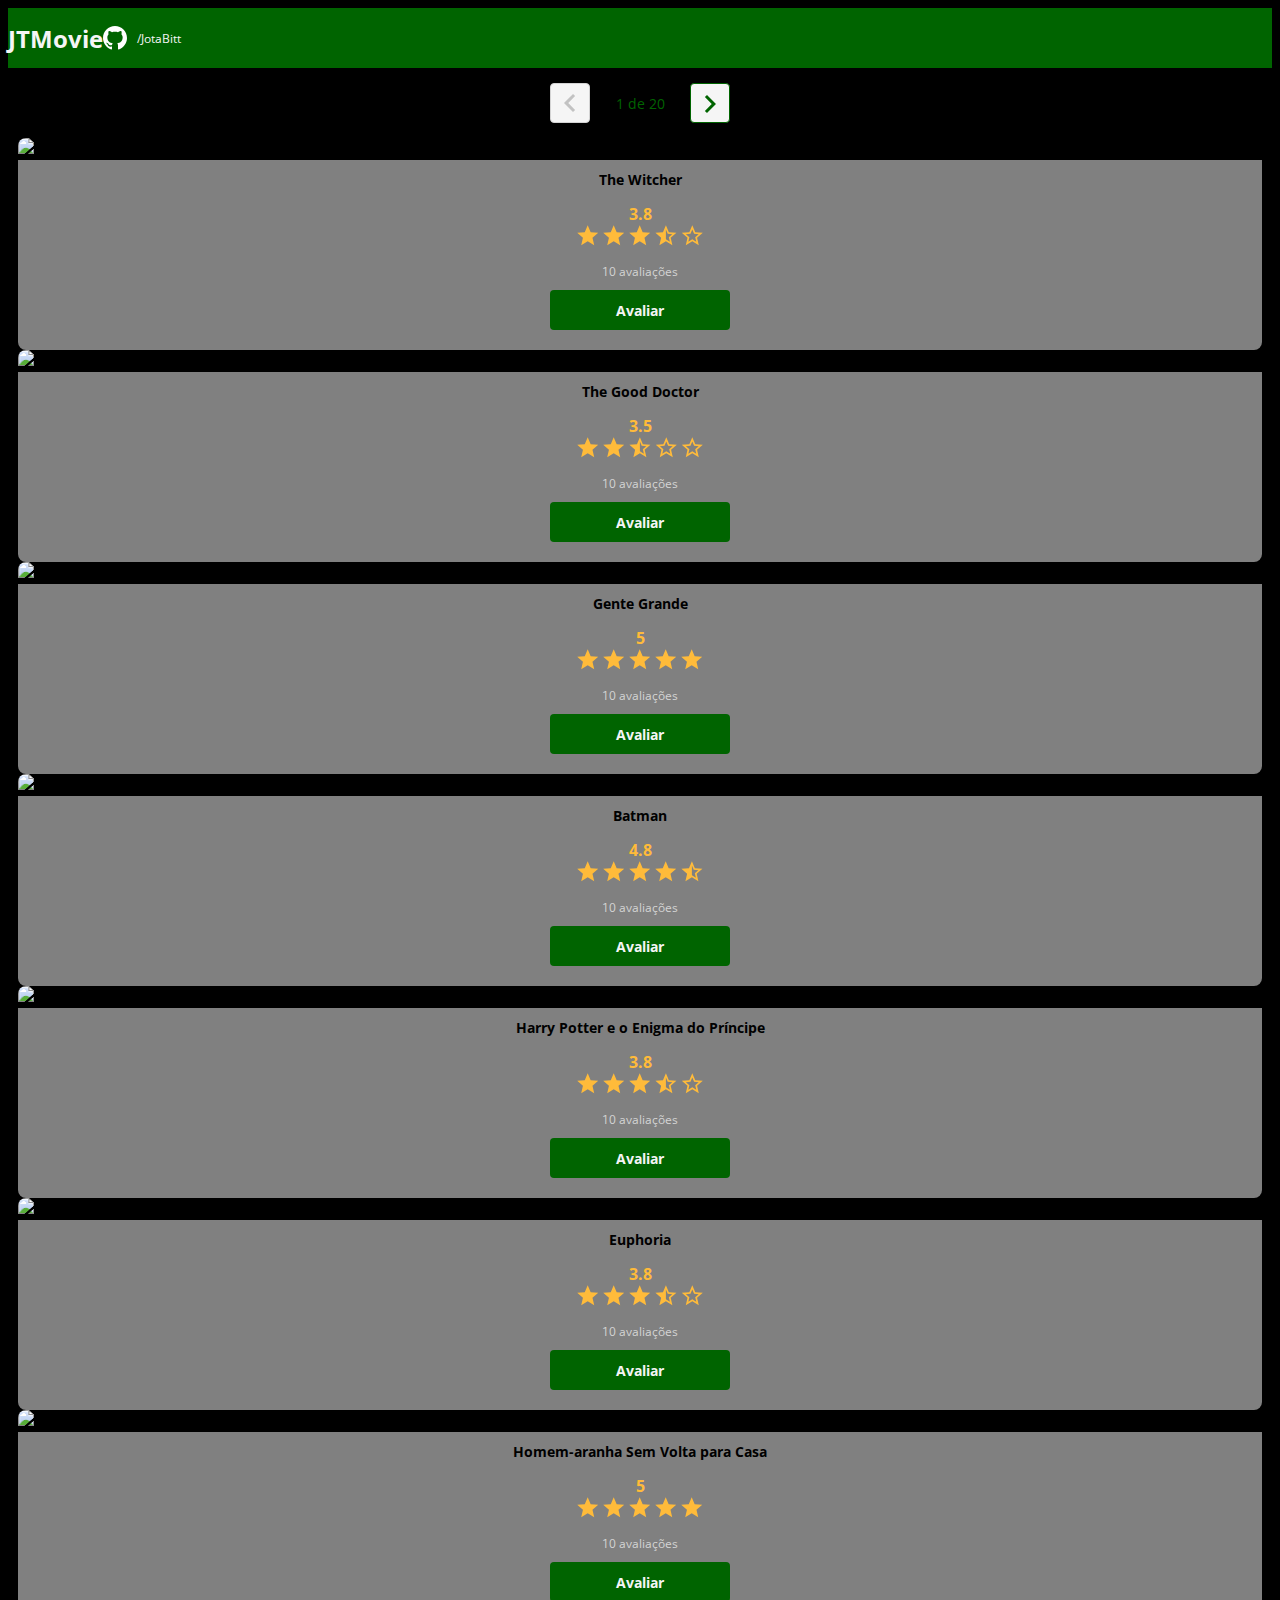
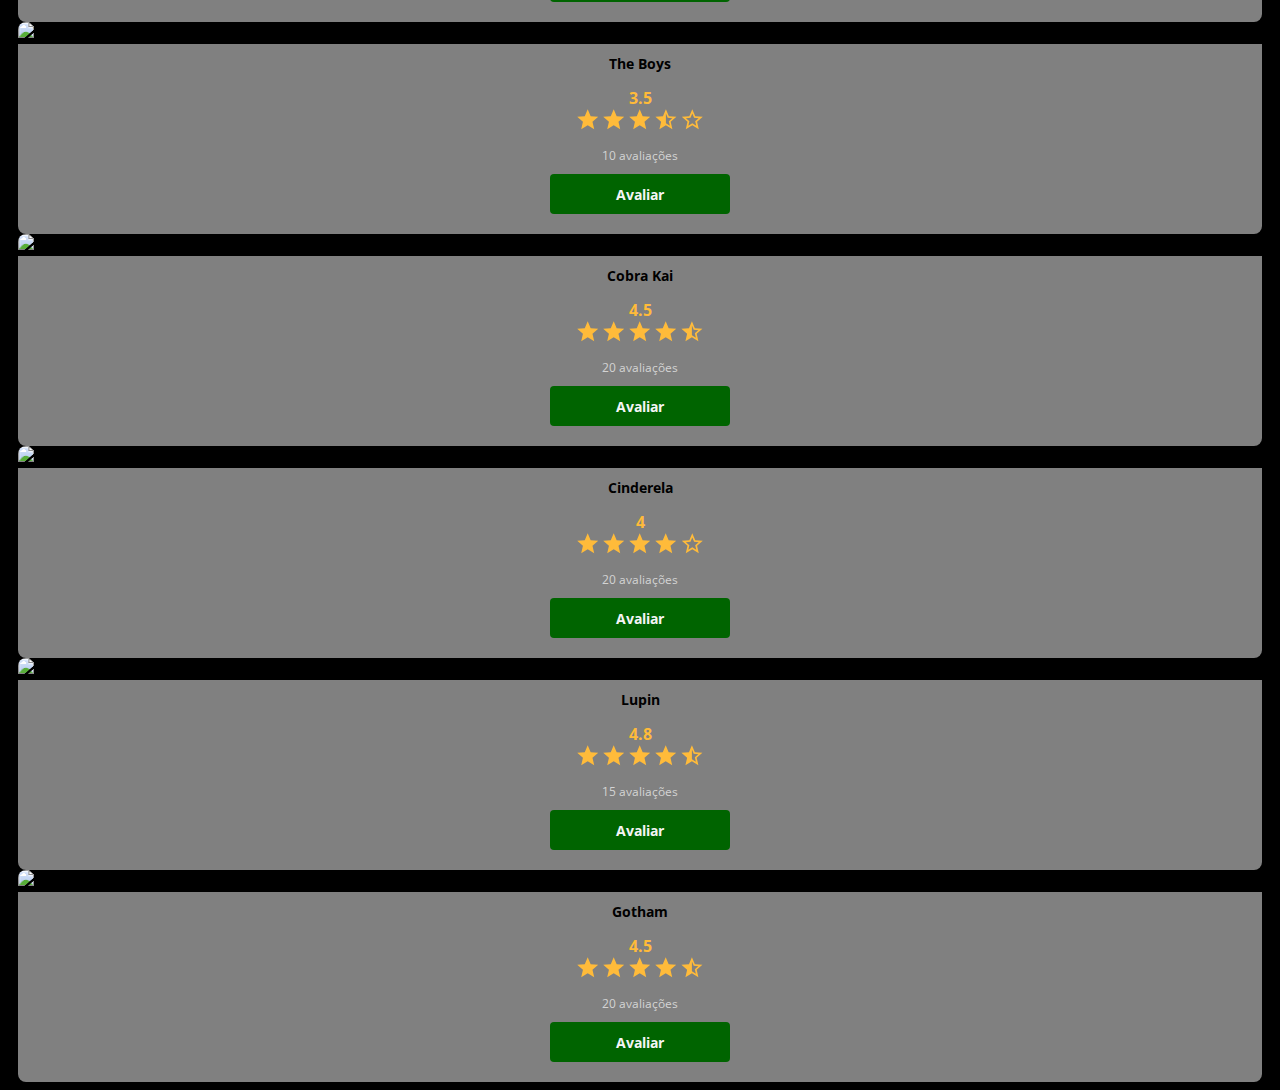
==== commit e8de9e87: "final" ====
--- a/index.html
+++ b/index.html
@@ -73,12 +73,12 @@
                             <h3>The Good Doctor</h3>
 
                             <div class="DSMovie-card-description-bottom">
-                                <h4>3.8</h4>
-                                <div>
-                                    <img src="img/star-full.svg" alt="star">
-                                    <img src="img/star-full.svg" alt="star">
-                                    <img src="img/star-full.svg" alt="star">
-                                    <img src="img/star-half.svg" alt="star">
+                                <h4>3.5</h4>
+                                <div>
+                                    <img src="img/star-full.svg" alt="star">
+                                    <img src="img/star-full.svg" alt="star">
+                                    <img src="img/star-half.svg" alt="star">
+                                    <img src="img/star-empty.svg" alt="star">
                                     <img src="img/star-empty.svg" alt="star">
                                 </div>
                                 <p>10 avaliações</p>
@@ -96,13 +96,13 @@
                             <h3>Gente Grande</h3>
 
                             <div class="DSMovie-card-description-bottom">
-                                <h4>3.8</h4>
-                                <div>
-                                    <img src="img/star-full.svg" alt="star">
-                                    <img src="img/star-full.svg" alt="star">
-                                    <img src="img/star-full.svg" alt="star">
-                                    <img src="img/star-half.svg" alt="star">
-                                    <img src="img/star-empty.svg" alt="star">
+                                <h4>5</h4>
+                                <div>
+                                    <img src="img/star-full.svg" alt="star">
+                                    <img src="img/star-full.svg" alt="star">
+                                    <img src="img/star-full.svg" alt="star">
+                                    <img src="img/star-full.svg" alt="star">
+                                    <img src="img/star-full.svg" alt="star">
                                 </div>
                                 <p>10 avaliações</p>
                                 <a class="DSMovie-btn" href="form.html">Avaliar</a>
@@ -120,13 +120,13 @@
                             <h3>Batman</h3>
                             
                             <div class="DSMovie-card-description-bottom">
-                                <h4>3.8</h4>
-                                <div>
-                                    <img src="img/star-full.svg" alt="star">
-                                    <img src="img/star-full.svg" alt="star">
-                                    <img src="img/star-full.svg" alt="star">
-                                    <img src="img/star-half.svg" alt="star">
-                                    <img src="img/star-empty.svg" alt="star">
+                                <h4>4.8</h4>
+                                <div>
+                                    <img src="img/star-full.svg" alt="star">
+                                    <img src="img/star-full.svg" alt="star">
+                                    <img src="img/star-full.svg" alt="star">
+                                    <img src="img/star-full.svg" alt="star">
+                                    <img src="img/star-half.svg" alt="star">
                                 </div>
                                 <p>10 avaliações</p>
                                 <a class="DSMovie-btn" href="form.html">Avaliar</a>
@@ -192,13 +192,13 @@
                             <h3>Homem-aranha Sem Volta para Casa</h3>
                            
                             <div class="DSMovie-card-description-bottom">
-                                <h4>3.8</h4>
-                                <div>
-                                    <img src="img/star-full.svg" alt="star">
-                                    <img src="img/star-full.svg" alt="star">
-                                    <img src="img/star-full.svg" alt="star">
-                                    <img src="img/star-half.svg" alt="star">
-                                    <img src="img/star-empty.svg" alt="star">
+                                <h4>5</h4>
+                                <div>
+                                    <img src="img/star-full.svg" alt="star">
+                                    <img src="img/star-full.svg" alt="star">
+                                    <img src="img/star-full.svg" alt="star">
+                                    <img src="img/star-full.svg" alt="star">
+                                    <img src="img/star-full.svg" alt="star">
                                 </div>
                                 <p>10 avaliações</p>
                                 <a class="DSMovie-btn" href="form.html">Avaliar</a>
@@ -216,7 +216,7 @@
                             <h3>The Boys</h3>
                            
                             <div class="DSMovie-card-description-bottom">
-                                <h4>3.8</h4>
+                                <h4>3.5</h4>
                                 <div>
                                     <img src="img/star-full.svg" alt="star">
                                     <img src="img/star-full.svg" alt="star">
@@ -240,15 +240,15 @@
                             <h3>Cobra Kai</h3>
                             
                             <div class="DSMovie-card-description-bottom">
-                                <h4>3.8</h4>
-                                <div>
-                                    <img src="img/star-full.svg" alt="star">
-                                    <img src="img/star-full.svg" alt="star">
-                                    <img src="img/star-full.svg" alt="star">
-                                    <img src="img/star-half.svg" alt="star">
-                                    <img src="img/star-empty.svg" alt="star">
-                                </div>
-                                <p>10 avaliações</p>
+                                <h4>4.5</h4>
+                                <div>
+                                    <img src="img/star-full.svg" alt="star">
+                                    <img src="img/star-full.svg" alt="star">
+                                    <img src="img/star-full.svg" alt="star">
+                                    <img src="img/star-full.svg" alt="star">
+                                    <img src="img/star-half.svg" alt="star">
+                                </div>
+                                <p>20 avaliações</p>
                                 <a class="DSMovie-btn" href="form.html">Avaliar</a>
                             </div>
 
@@ -264,15 +264,15 @@
                             <h3>Cinderela</h3>
                             
                             <div class="DSMovie-card-description-bottom">
-                                <h4>3.8</h4>
-                                <div>
-                                    <img src="img/star-full.svg" alt="star">
-                                    <img src="img/star-full.svg" alt="star">
-                                    <img src="img/star-full.svg" alt="star">
-                                    <img src="img/star-half.svg" alt="star">
-                                    <img src="img/star-empty.svg" alt="star">
-                                </div>
-                                <p>10 avaliações</p>
+                                <h4>4</h4>
+                                <div>
+                                    <img src="img/star-full.svg" alt="star">
+                                    <img src="img/star-full.svg" alt="star">
+                                    <img src="img/star-full.svg" alt="star">
+                                    <img src="img/star-full.svg" alt="star">
+                                    <img src="img/star-empty.svg" alt="star">
+                                </div>
+                                <p>20 avaliações</p>
                                 <a class="DSMovie-btn" href="form.html">Avaliar</a>
                             </div>
 
@@ -296,7 +296,7 @@
                                     <img src="img/star-full.svg" alt="star">
                                     <img src="img/star-half.svg" alt="star">
                                 </div>
-                                <p>10 avaliações</p>
+                                <p>15 avaliações</p>
                                 <a class="DSMovie-btn" href="form.html">Avaliar</a>
                             </div>
 
--- a/css/styles.css
+++ b/css/styles.css
@@ -179,7 +179,7 @@
    .DSMovie-pagination-box button {
        width: 40px;
        height: 40px;
-       border: 2px solid var(--color-primary);
+       border: 1px solid var(--color-primary);
        border-radius: 4px;
        background-color: var(--white);
        display: flex;
@@ -187,7 +187,7 @@
        align-items: center;
    }
    .DSMovie-pagination-box button:disabled {
-       border: 2px solid var(--text-color) ;
+       border: 1px solid var(--text-color) ;
    }
    .DSMovie-pagination-box button:disabled img {
        filter: unset;
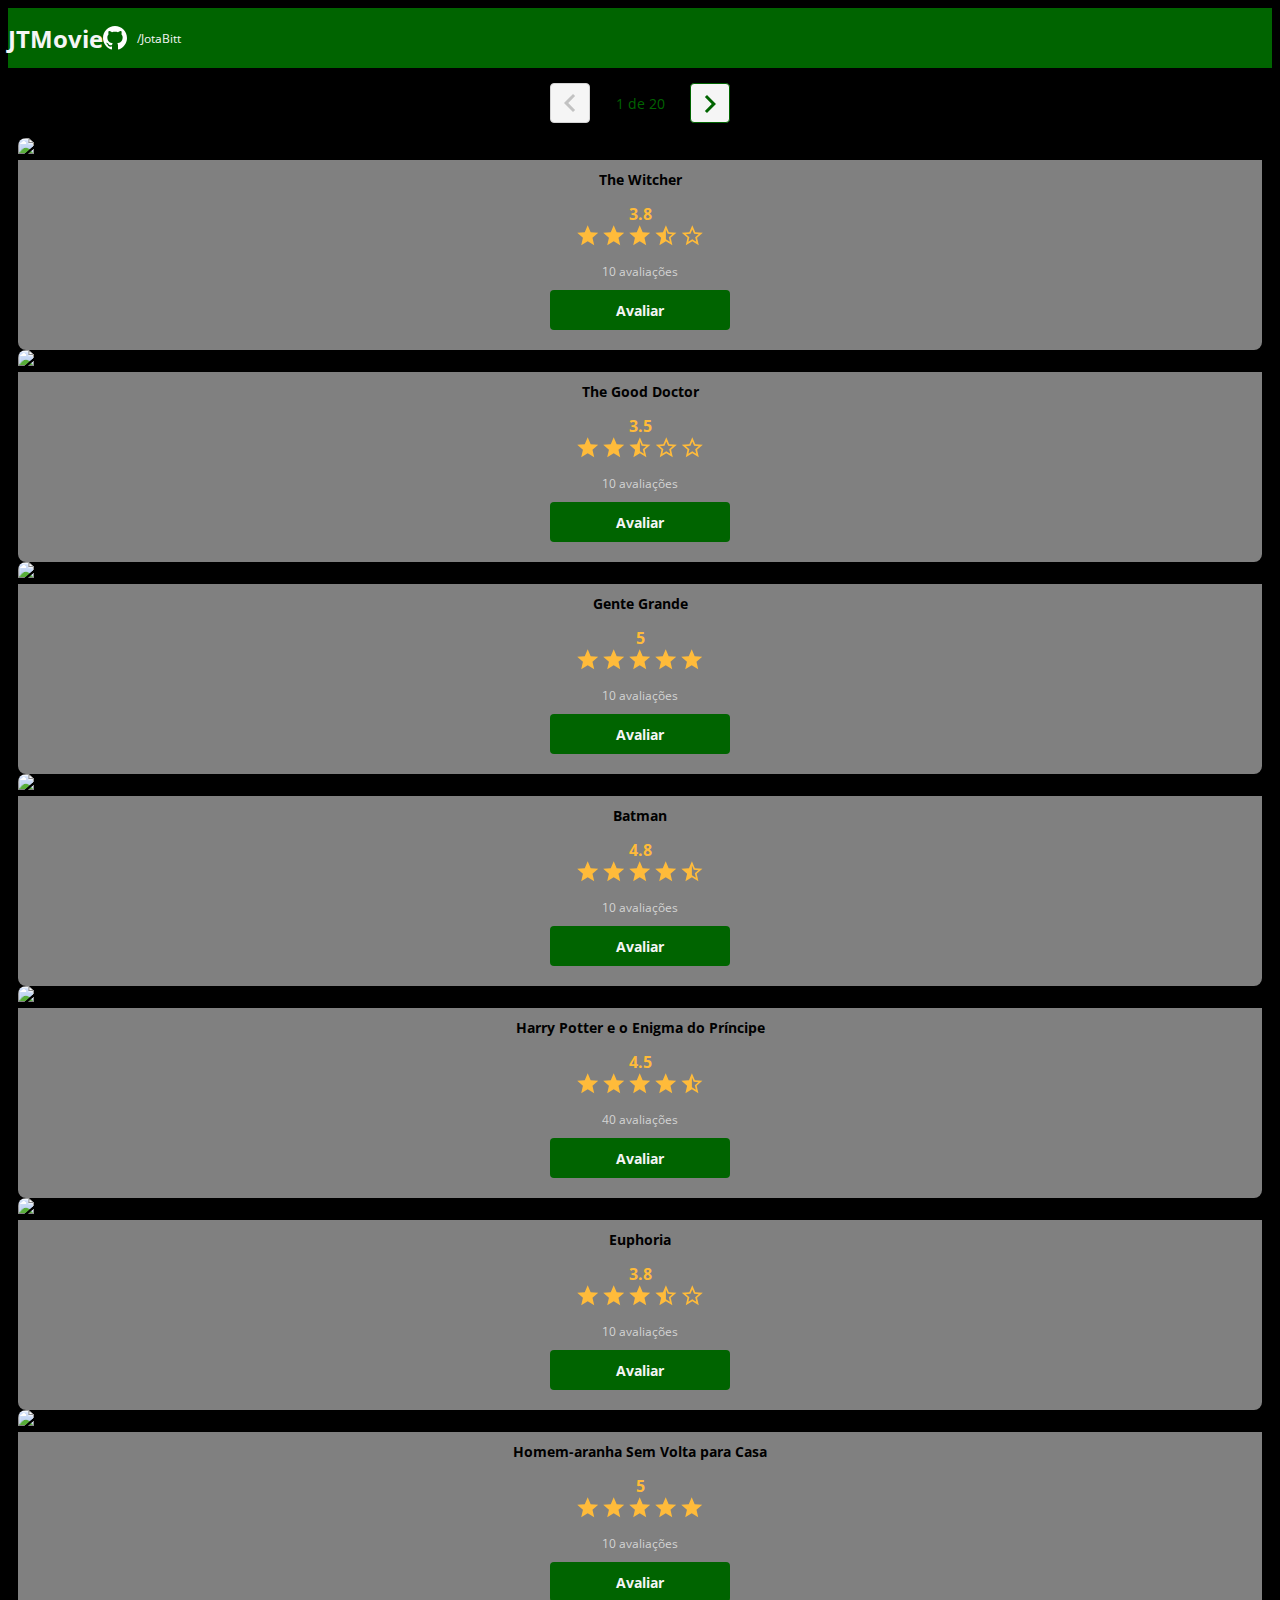
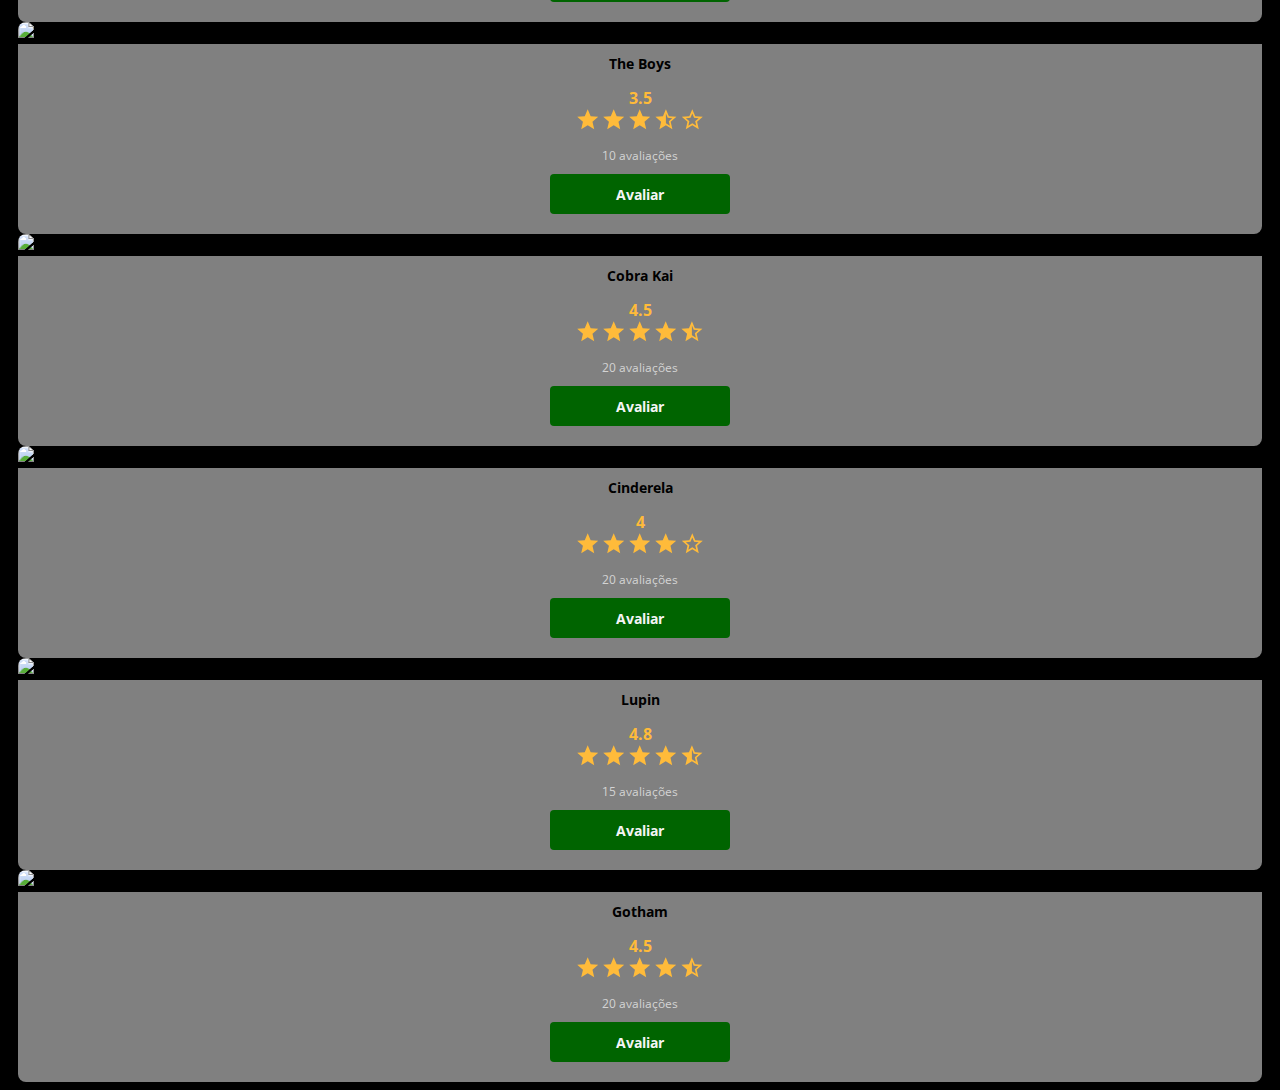
==== commit 413e0751: "final 2" ====
--- a/index.html
+++ b/index.html
@@ -144,15 +144,15 @@
                             <h3>Harry Potter e o Enigma do Príncipe</h3>
                            
                             <div class="DSMovie-card-description-bottom">
-                                <h4>3.8</h4>
-                                <div>
-                                    <img src="img/star-full.svg" alt="star">
-                                    <img src="img/star-full.svg" alt="star">
-                                    <img src="img/star-full.svg" alt="star">
-                                    <img src="img/star-half.svg" alt="star">
-                                    <img src="img/star-empty.svg" alt="star">
-                                </div>
-                                <p>10 avaliações</p>
+                                <h4>4.5</h4>
+                                <div>
+                                    <img src="img/star-full.svg" alt="star">
+                                    <img src="img/star-full.svg" alt="star">
+                                    <img src="img/star-full.svg" alt="star">
+                                    <img src="img/star-full.svg" alt="star">
+                                    <img src="img/star-half.svg" alt="star">
+                                </div>
+                                <p>40 avaliações</p>
                                 <a class="DSMovie-btn" href="form.html">Avaliar</a>
                             </div>
 
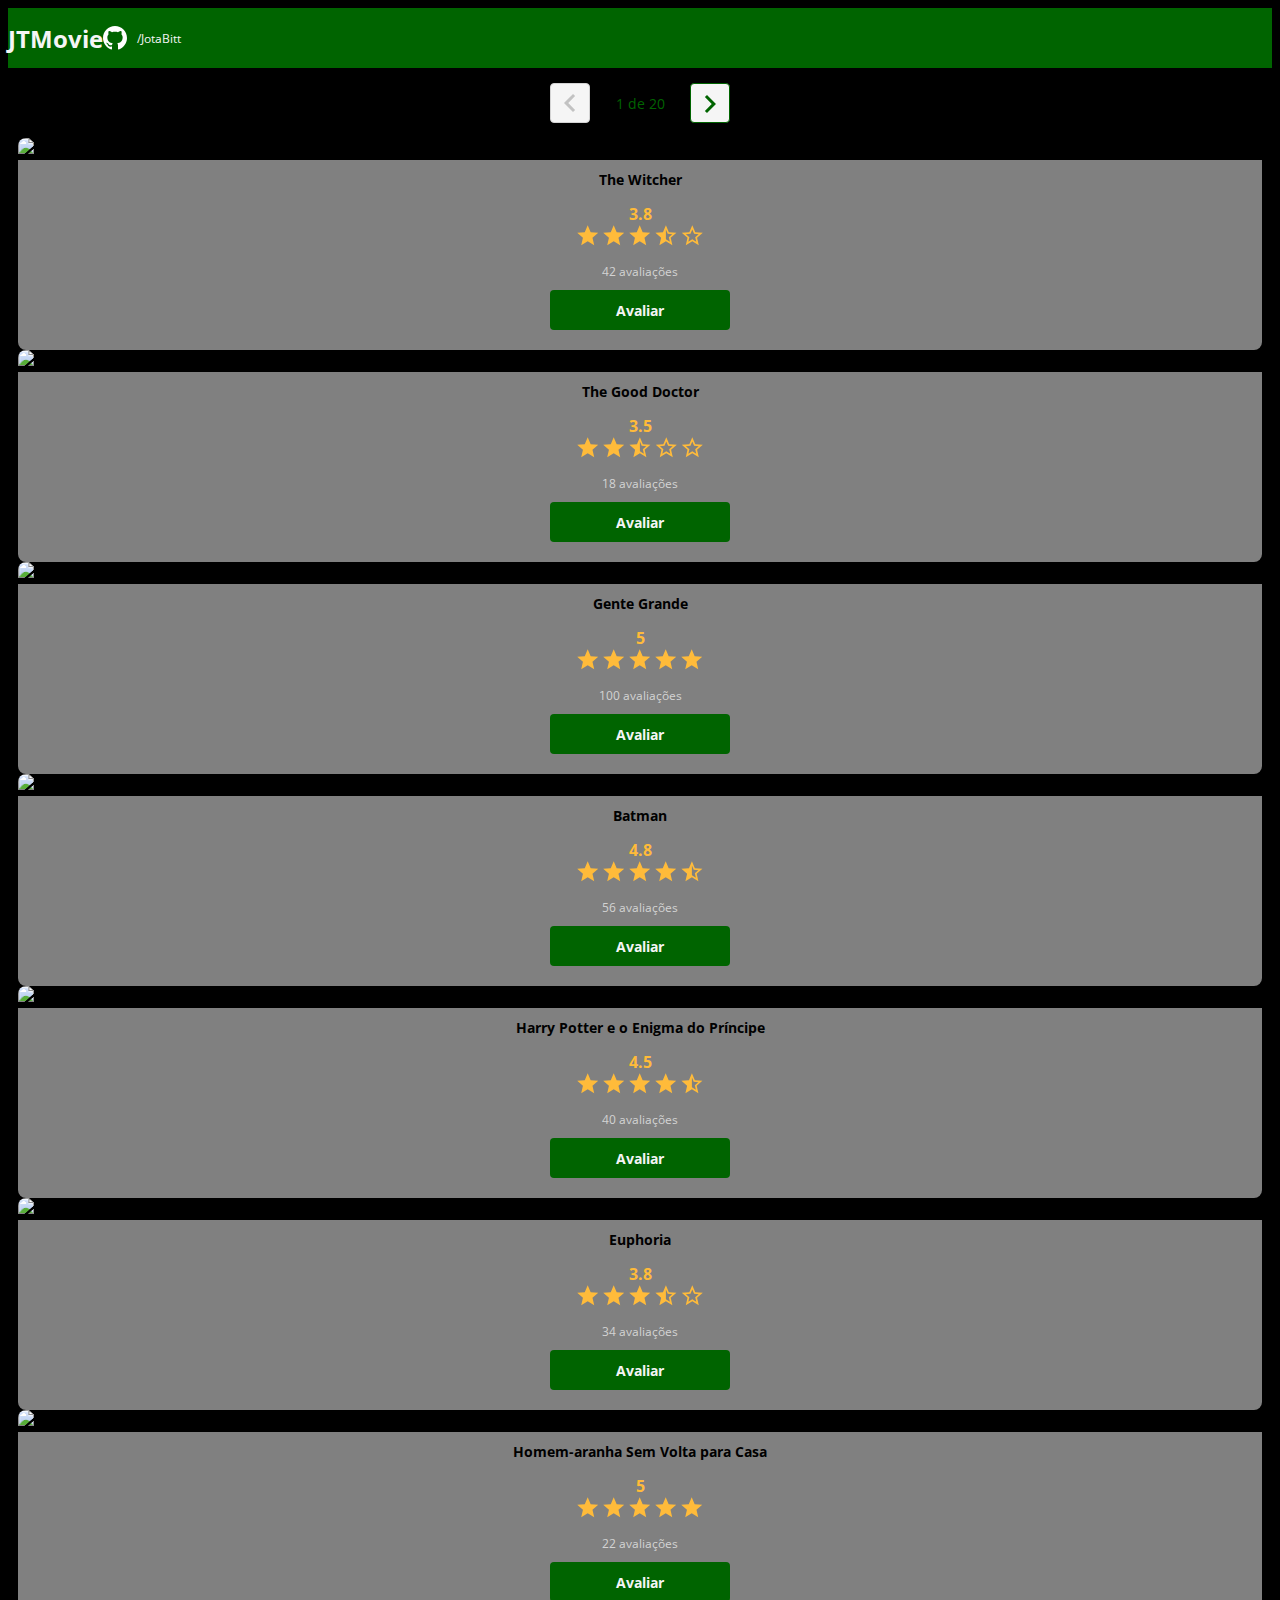
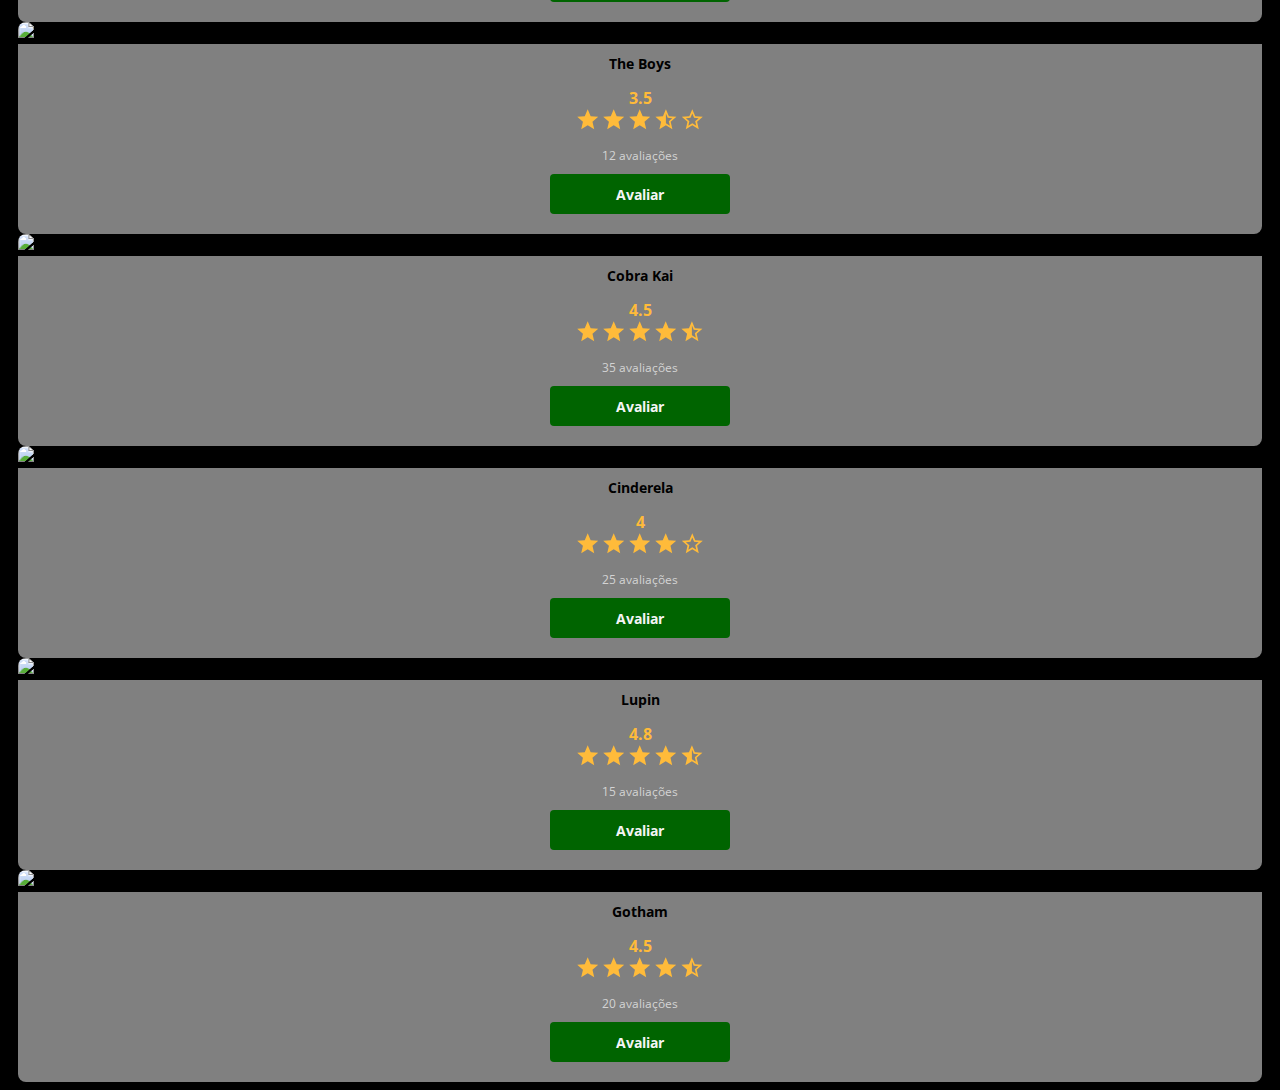
==== commit 90f750a4: "Detalhes Finais" ====
--- a/index.html
+++ b/index.html
@@ -58,7 +58,7 @@
                                     <img src="img/star-half.svg" alt="star">
                                     <img src="img/star-empty.svg" alt="star">
                                 </div>
-                                <p>10 avaliações</p>
+                                <p>42 avaliações</p>
                                 <a class="DSMovie-btn" href="form.html">Avaliar</a>
                             </div>
 
@@ -81,7 +81,7 @@
                                     <img src="img/star-empty.svg" alt="star">
                                     <img src="img/star-empty.svg" alt="star">
                                 </div>
-                                <p>10 avaliações</p>
+                                <p>18 avaliações</p>
                                 <a class="DSMovie-btn" href="form.html">Avaliar</a>
                             </div>
 
@@ -104,7 +104,7 @@
                                     <img src="img/star-full.svg" alt="star">
                                     <img src="img/star-full.svg" alt="star">
                                 </div>
-                                <p>10 avaliações</p>
+                                <p>100 avaliações</p>
                                 <a class="DSMovie-btn" href="form.html">Avaliar</a>
                             </div>
 
@@ -118,7 +118,7 @@
                             alt="Batman">
                         <div class="DSMovie-card-description">
                             <h3>Batman</h3>
-                            
+
                             <div class="DSMovie-card-description-bottom">
                                 <h4>4.8</h4>
                                 <div>
@@ -128,7 +128,7 @@
                                     <img src="img/star-full.svg" alt="star">
                                     <img src="img/star-half.svg" alt="star">
                                 </div>
-                                <p>10 avaliações</p>
+                                <p>56 avaliações</p>
                                 <a class="DSMovie-btn" href="form.html">Avaliar</a>
                             </div>
 
@@ -142,7 +142,7 @@
                             alt="Harry Potter e o Enigma do Príncipe">
                         <div class="DSMovie-card-description">
                             <h3>Harry Potter e o Enigma do Príncipe</h3>
-                           
+
                             <div class="DSMovie-card-description-bottom">
                                 <h4>4.5</h4>
                                 <div>
@@ -166,7 +166,7 @@
                             alt="Euphoria">
                         <div class="DSMovie-card-description">
                             <h3>Euphoria</h3>
-                            
+
                             <div class="DSMovie-card-description-bottom">
                                 <h4>3.8</h4>
                                 <div>
@@ -176,7 +176,7 @@
                                     <img src="img/star-half.svg" alt="star">
                                     <img src="img/star-empty.svg" alt="star">
                                 </div>
-                                <p>10 avaliações</p>
+                                <p>34 avaliações</p>
                                 <a class="DSMovie-btn" href="form.html">Avaliar</a>
                             </div>
 
@@ -190,7 +190,7 @@
                             alt="Homem-aranha Sem Volta para Casa">
                         <div class="DSMovie-card-description">
                             <h3>Homem-aranha Sem Volta para Casa</h3>
-                           
+
                             <div class="DSMovie-card-description-bottom">
                                 <h4>5</h4>
                                 <div>
@@ -200,7 +200,7 @@
                                     <img src="img/star-full.svg" alt="star">
                                     <img src="img/star-full.svg" alt="star">
                                 </div>
-                                <p>10 avaliações</p>
+                                <p>22 avaliações</p>
                                 <a class="DSMovie-btn" href="form.html">Avaliar</a>
                             </div>
 
@@ -214,7 +214,7 @@
                             alt="The Boys">
                         <div class="DSMovie-card-description">
                             <h3>The Boys</h3>
-                           
+
                             <div class="DSMovie-card-description-bottom">
                                 <h4>3.5</h4>
                                 <div>
@@ -224,7 +224,7 @@
                                     <img src="img/star-half.svg" alt="star">
                                     <img src="img/star-empty.svg" alt="star">
                                 </div>
-                                <p>10 avaliações</p>
+                                <p>12 avaliações</p>
                                 <a class="DSMovie-btn" href="form.html">Avaliar</a>
                             </div>
 
@@ -238,7 +238,7 @@
                             alt="Cobra Kai">
                         <div class="DSMovie-card-description">
                             <h3>Cobra Kai</h3>
-                            
+
                             <div class="DSMovie-card-description-bottom">
                                 <h4>4.5</h4>
                                 <div>
@@ -248,7 +248,7 @@
                                     <img src="img/star-full.svg" alt="star">
                                     <img src="img/star-half.svg" alt="star">
                                 </div>
-                                <p>20 avaliações</p>
+                                <p>35 avaliações</p>
                                 <a class="DSMovie-btn" href="form.html">Avaliar</a>
                             </div>
 
@@ -262,7 +262,7 @@
                             alt="Cinderela">
                         <div class="DSMovie-card-description">
                             <h3>Cinderela</h3>
-                            
+
                             <div class="DSMovie-card-description-bottom">
                                 <h4>4</h4>
                                 <div>
@@ -272,7 +272,7 @@
                                     <img src="img/star-full.svg" alt="star">
                                     <img src="img/star-empty.svg" alt="star">
                                 </div>
-                                <p>20 avaliações</p>
+                                <p>25 avaliações</p>
                                 <a class="DSMovie-btn" href="form.html">Avaliar</a>
                             </div>
 
@@ -286,7 +286,7 @@
                             alt="Lupin">
                         <div class="DSMovie-card-description">
                             <h3>Lupin</h3>
-                            
+
                             <div class="DSMovie-card-description-bottom">
                                 <h4>4.8</h4>
                                 <div>
@@ -310,7 +310,7 @@
                             alt="Gotham">
                         <div class="DSMovie-card-description">
                             <h3>Gotham</h3>
-                            
+
                             <div class="DSMovie-card-description-bottom">
                                 <h4>4.5</h4>
                                 <div>
